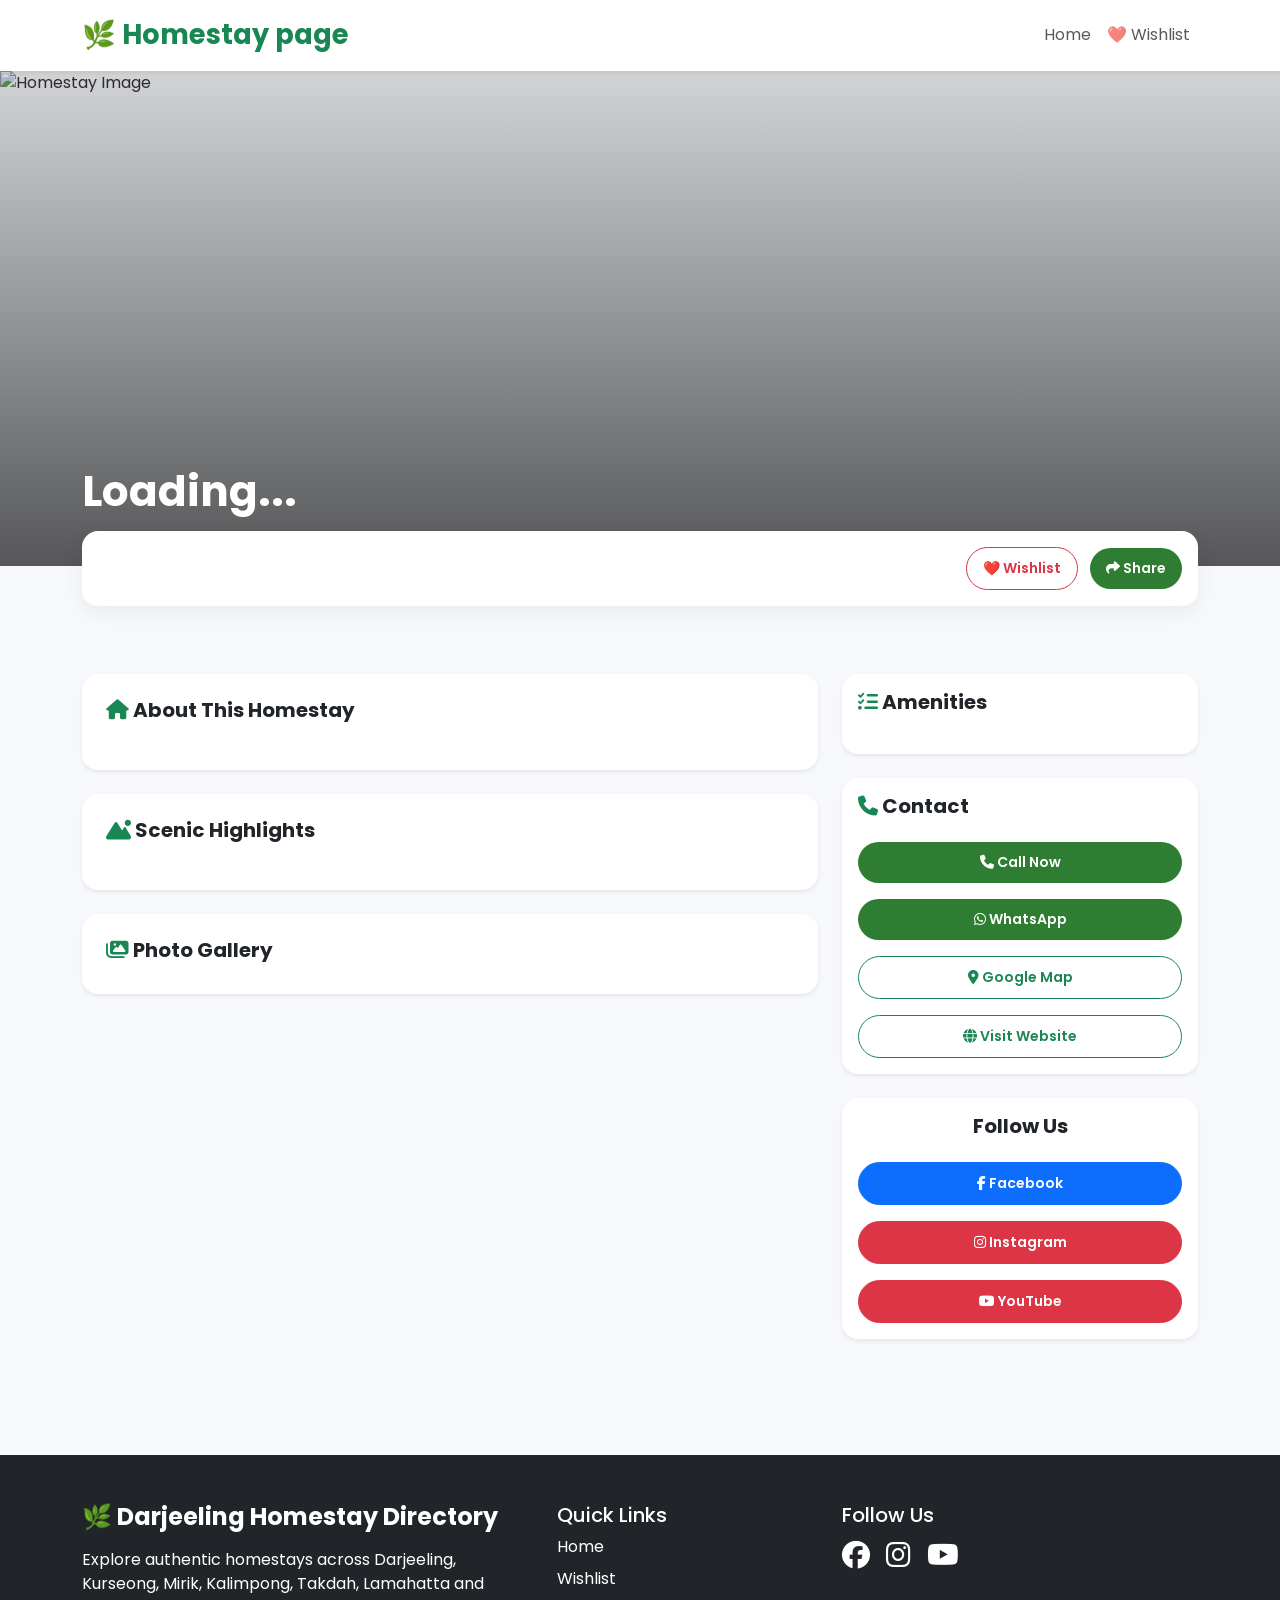
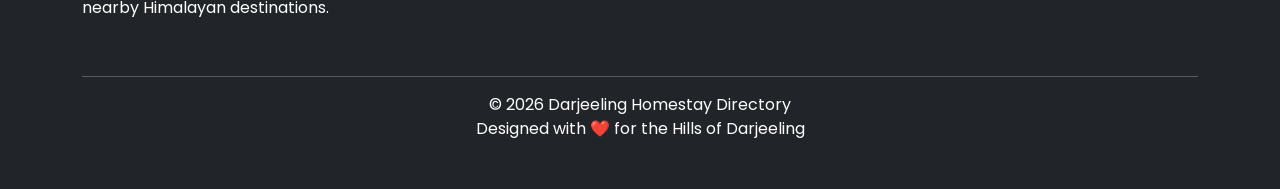
==== Bdetails.html @ bfe17b65 "Rename details.html to Bdetails.html" ====
<!DOCTYPE html>
<html lang="en">

<head>

    <meta charset="UTF-8">

    <meta name="viewport"
          content="width=device-width, initial-scale=1.0">

    <title>Homestay Details</title>

    <meta name="description"
          content="Darjeeling Homestay Directory">

    <!-- Bootstrap 5 -->

    <link href="https://cdn.jsdelivr.net/npm/bootstrap@5.3.7/dist/css/bootstrap.min.css"
          rel="stylesheet">

    <!-- Font Awesome -->

    <link href="https://cdnjs.cloudflare.com/ajax/libs/font-awesome/6.6.0/css/all.min.css"
          rel="stylesheet">

    <!-- Google Font -->

    <link href="https://fonts.googleapis.com/css2?family=Poppins:wght@300;400;500;600;700&display=swap"
          rel="stylesheet">

    <link rel="stylesheet" href="details.css">

</head>

<body>


<!-- ===========================
        NAVBAR
=========================== -->

<nav class="navbar navbar-expand-lg navbar-light bg-white shadow-sm sticky-top">

    <div class="container">

        <a class="navbar-brand fw-bold text-success"
           href="index.html">

            🌿 Homestay page

        </a>

        <button class="navbar-toggler"
                type="button"
                data-bs-toggle="collapse"
                data-bs-target="#navbarNav">

            <span class="navbar-toggler-icon"></span>

        </button>

        <div class="collapse navbar-collapse"
             id="navbarNav">

            <ul class="navbar-nav ms-auto">

                <li class="nav-item">

                    <a class="nav-link"
                       href="index.html">

                        Home

                    </a>

                </li>

                <li class="nav-item">

                    <a class="nav-link"
                       href="wishlist.html">

                        ❤️ Wishlist

                    </a>

                </li>

            </ul>

        </div>

    </div>

</nav>



<!-- ===========================
        HERO IMAGE
=========================== -->

<section class="hero-section">

    <img id="heroImage"
         class="hero-image"
         src=""
         alt="Homestay Image">

    <div class="hero-overlay">

        <div class="container">

         <!--   <a href="index.html"
               class="btn btn-light mb-4">

                <i class="fa-solid fa-arrow-left"></i>

                Back to Directory

            </a>-->

            <h1 id="homeName"
                class="display-4 fw-bold text-white">

                Loading...

            </h1>

            <p id="homeLocation"
               class="text-white fs-5 mb-0">

            </p>

        </div>

    </div>

</section>



<!-- ===========================
        SUMMARY CARD
=========================== -->

<section class="summary-section">

    <div class="container">

        <div class="card summary-card border-0">

            <div class="card-body">

                <div class="row align-items-center">

                    <div class="col-lg-8">

                        <h2 id="detailName"
                            class="fw-bold">

                        </h2>

                        <p id="detailLocation"
                           class="text-muted mb-2">

                        </p>

                        <h3 id="detailPrice"
                            class="text-success fw-bold">

                        </h3>

                    </div>

                    <div class="col-lg-4 text-lg-end mt-4 mt-lg-0">

                        <button id="wishlistBtn"
                                class="btn btn-outline-danger me-2">

                            ❤️ Wishlist

                        </button>

                        <button id="shareBtn"
                                class="btn btn-success">

                            <i class="fa-solid fa-share"></i>

                            Share

                        </button>

                    </div>

                </div>

            </div>

        </div>

    </div>

</section>


    <!-- ===========================
        DESCRIPTION & SIDEBAR
=========================== -->

<section class="py-5">

    <div class="container">

        <div class="row g-4">

            <!-- Left Side -->

            <div class="col-lg-8">

                <!-- About -->

                <div class="card shadow-sm border-0 rounded-4 mb-4">

                    <div class="card-body p-4">

                        <h3 class="fw-bold mb-4">

                            <i class="fa-solid fa-house text-success"></i>

                            About This Homestay

                        </h3>

                        <p id="detailDescription"
                           class="lead text-muted">

                        </p>

                    </div>

                </div>


                <!-- Scenic Highlights -->

                <div class="card shadow-sm border-0 rounded-4 mb-4">

                    <div class="card-body p-4">

                        <h3 class="fw-bold mb-4">

                            <i class="fa-solid fa-mountain-sun text-success"></i>

                            Scenic Highlights

                        </h3>

                        <p id="detailScenery"
                           class="lead text-muted">

                        </p>

                    </div>

                </div>


                <!-- Photo Gallery -->

                <div class="card shadow-sm border-0 rounded-4">

                    <div class="card-body p-4">

                        <h3 class="fw-bold mb-4">

                            <i class="fa-solid fa-images text-success"></i>

                            Photo Gallery

                        </h3>

                        <div id="galleryContainer"
                             class="row g-3">

                            <!-- Images loaded by JavaScript -->

                        </div>

                    </div>

                </div>

            </div>


            <!-- Right Side -->

            <div class="col-lg-4">

                <!-- Amenities -->

                <div class="card shadow-sm border-0 rounded-4 mb-4">

                    <div class="card-body">

                        <h4 class="fw-bold mb-4">

                            <i class="fa-solid fa-list-check text-success"></i>

                            Amenities

                        </h4>

                        <div id="detailAmenities"
                             class="amenities-list">

                        </div>

                    </div>

                </div>


                <!-- Contact -->

                <div class="card shadow-sm border-0 rounded-4 mb-4">

                    <div class="card-body">

                        <h4 class="fw-bold mb-4">

                            <i class="fa-solid fa-phone text-success"></i>

                            Contact

                        </h4>

                        <div class="d-grid gap-3">

                            <button id="callBtn"
                                    class="btn btn-success">

                                <i class="fa-solid fa-phone"></i>

                                Call Now

                            </button>

                            <button id="whatsappBtn"
                                    class="btn btn-success">

                                <i class="fa-brands fa-whatsapp"></i>

                                WhatsApp

                            </button>

                            <button id="mapBtn"
                                    class="btn btn-outline-success">

                                <i class="fa-solid fa-location-dot"></i>

                                Google Map

                            </button>

                            <button id="websiteBtn"
                                    class="btn btn-outline-success">

                                <i class="fa-solid fa-globe"></i>

                                Visit Website

                            </button>

                        </div>

                    </div>

                </div>


                <!-- Social Media -->

                <div class="card shadow-sm border-0 rounded-4">

                    <div class="card-body text-center">

                        <h4 class="fw-bold mb-4">

                            Follow Us

                        </h4>

                        <div class="d-grid gap-3">

                            <a id="facebookBtn"
                               href="#"
                               target="_blank"
                               class="btn btn-primary">

                                <i class="fab fa-facebook-f"></i>

                                Facebook

                            </a>

                            <a id="instagramBtn"
                               href="#"
                               target="_blank"
                               class="btn btn-danger">

                                <i class="fab fa-instagram"></i>

                                Instagram

                            </a>

                            <a id="youtubeBtn"
                               href="#"
                               target="_blank"
                               class="btn btn-danger">

                                <i class="fab fa-youtube"></i>

                                YouTube

                            </a>

                        </div>

                    </div>

                </div>

            </div>

        </div>

    </div>

</section>
<!-- ===========================
        IMAGE PREVIEW MODAL
=========================== -->

<div class="modal fade"
     id="imageModal"
     tabindex="-1"
     aria-hidden="true">

    <div class="modal-dialog modal-xl modal-dialog-centered">

        <div class="modal-content border-0">

            <div class="modal-header">

                <h5 class="modal-title">

                    Homestay Gallery

                </h5>

                <button
                    type="button"
                    class="btn-close"
                    data-bs-dismiss="modal">

                </button>

            </div>

            <div class="modal-body p-0">

                <img
                    id="previewImage"
                    src=""
                    class="img-fluid w-100"
                    alt="Homestay">

            </div>

        </div>

    </div>

</div>



<!-- ===========================
        TOAST NOTIFICATION
=========================== -->

<div class="toast-container position-fixed bottom-0 end-0 p-3">

    <div id="toastMessage"
         class="toast text-bg-success border-0"
         role="alert">

        <div class="d-flex">

            <div id="toastText"
                 class="toast-body">

                Success

            </div>

            <button
                type="button"
                class="btn-close btn-close-white me-2 m-auto"
                data-bs-dismiss="toast">

            </button>

        </div>

    </div>

</div>



<!-- ===========================
        FOOTER
=========================== -->

<footer class="bg-dark text-white py-5 mt-5">

    <div class="container">

        <div class="row">

            <div class="col-lg-5 mb-4">

                <h4 class="fw-bold">

                    🌿 Darjeeling Homestay Directory

                </h4>

                <p class="mt-3">

                    Explore authentic homestays across
                    Darjeeling, Kurseong, Mirik, Kalimpong,
                    Takdah, Lamahatta and nearby Himalayan
                    destinations.

                </p>

            </div>

            <div class="col-lg-3 mb-4">

                <h5>

                    Quick Links

                </h5>

                <ul class="list-unstyled">

                    <li class="mb-2">

                        <a href="index.html"
                           class="text-white text-decoration-none">

                            Home

                        </a>

                    </li>

                    <li class="mb-2">

                        <a href="wishlist.html"
                           class="text-white text-decoration-none">

                            Wishlist

                        </a>

                    </li>

                </ul>

            </div>

            <div class="col-lg-4 mb-4">

                <h5>

                    Follow Us

                </h5>

                <div class="d-flex gap-3 fs-3">

                    <a href="#"
                       class="text-white">

                        <i class="fab fa-facebook"></i>

                    </a>

                    <a href="#"
                       class="text-white">

                        <i class="fab fa-instagram"></i>

                    </a>

                    <a href="#"
                       class="text-white">

                        <i class="fab fa-youtube"></i>

                    </a>

                </div>

            </div>

        </div>

        <hr>

        <div class="text-center">

            © 2026 Darjeeling Homestay Directory

            <br>

            Designed with ❤️ for the Hills of Darjeeling

        </div>

    </div>

</footer>



<!-- ===========================
        JAVASCRIPT
=========================== -->

<script src="https://cdn.jsdelivr.net/npm/bootstrap@5.3.7/dist/js/bootstrap.bundle.min.js"></script>

<script src="details.js"></script>

</body>

</html>
---- details.css ----
/* ===================================================
   DETAILS PAGE - FULLY RESPONSIVE FIX
=================================================== */

@import url('https://fonts.googleapis.com/css2?family=Poppins:wght@300;400;500;600;700;800&display=swap');

*, *::before, *::after {
    margin: 0;
    padding: 0;
    box-sizing: border-box;
}

body {
    font-family: 'Poppins', sans-serif;
    background: #f6f8fb;
    color: #333;
    overflow-x: hidden;
}

img {
    max-width: 100%;
    height: auto;
    display: block;
}

/* ================= NAVBAR ================= */
.navbar{
    min-height: 70px;
    padding: 10px 0;
    background: #fff;
    z-index: 1050;
}

.navbar-brand{
    font-size: 1.7rem;
    font-weight: 700;
}

/* ================= HERO SECTION ================= */
.hero-section{
    position: relative;
    width: 100%;
    height: 50vh;
    min-height: 280px;
    overflow: hidden;
    margin: 0;
    padding: 0;
}

.hero-image{
    width:100%;
    height:100%;
    object-fit:cover;
    object-position:center center;
    display:block;
}

.hero-overlay{
    position:absolute;
    inset:0;
    display:flex;
    align-items:flex-end;
    padding:25px;
    background:linear-gradient(
        rgba(0,0,0,.15),
        rgba(0,0,0,.65)
    );
}

/* ================= SUMMARY SECTION ================= */
.summary-section {
    margin-top: 15px;
    position: relative;
    z-index: 10;
    padding: 0 10px;
}

.summary-card {
    border: none;
    border-radius: 16px;
    box-shadow: 0 8px 24px rgba(0,0,0,0.08);
    background: #fff;
}

/* ================= CARDS & CONTENT ================= */
.card {
    border: none;
    border-radius: 16px;
    box-shadow: 0 6px 20px rgba(0,0,0,0.06);
    margin-bottom: 20px;
}

.card h3, .card h4 {
    font-size: 1.25rem;
    font-weight: 700;
}

.card p {
    line-height: 1.6;
    font-size: 14px;
}

/* ================= AMENITIES ================= */
#detailAmenities, .amenities-list {
    display: flex;
    flex-wrap: wrap;
    gap: 8px;
}

#detailAmenities span, .amenities-list span {
    background: #e8f5e9;
    color: #2e7d32;
    padding: 8px 14px;
    border-radius: 30px;
    font-size: 13px;
    font-weight: 500;
}

/* ================= BUTTONS ================= */
.btn {
    border-radius: 30px;
    padding: 10px 16px;
    font-weight: 600;
    font-size: 14px;
}

.btn-success {
    background: #2e7d32;
    border: none;
}

.btn-success:hover {
    background: #256728;
}

/* Stack buttons cleanly inside contact/sidebar on mobile */
.d-grid.gap-3 .btn {
    width: 100%;
}

/* ================= GALLERY ================= */
#galleryContainer img {
    width: 100%;
    height: 180px;
    object-fit: cover;
    border-radius: 12px;
    box-shadow: 0 4px 12px rgba(0,0,0,0.08);
}

.gallery-image{

aspect-ratio:4/3;
object-fit:cover;
border-radius:15px;
transition:.3s;

}

.gallery-image:hover{

transform:scale(1.05);

}

/* ================= DESKTOP BREAKPOINTS ================= */
@media (min-width: 992px) {
    .hero, .hero-section {
        height: 55vh;
    }

    .overlay, .hero-overlay {
        padding: 40px;
    }

    .overlay h1, .hero-overlay h1 {
        font-size: 42px;
    }

    .overlay p, .hero-overlay p {
        font-size: 16px;
    }

    .summary-section {
        margin-top: -35px;
        padding: 0;
    }

    .card p {
        font-size: 16px;
    }

    #galleryContainer img {
        height: 220px;
    }
}

/*MOBILE*/

@media(max-width:768px){

.hero-section{

height:40vh;
min-height:260px;

}

}

@media (max-width:768px){

    .navbar{
        min-height: 60px;
        padding: 8px 0;
    }

    .navbar-brand{
        font-size: 1.2rem;
    }

   }
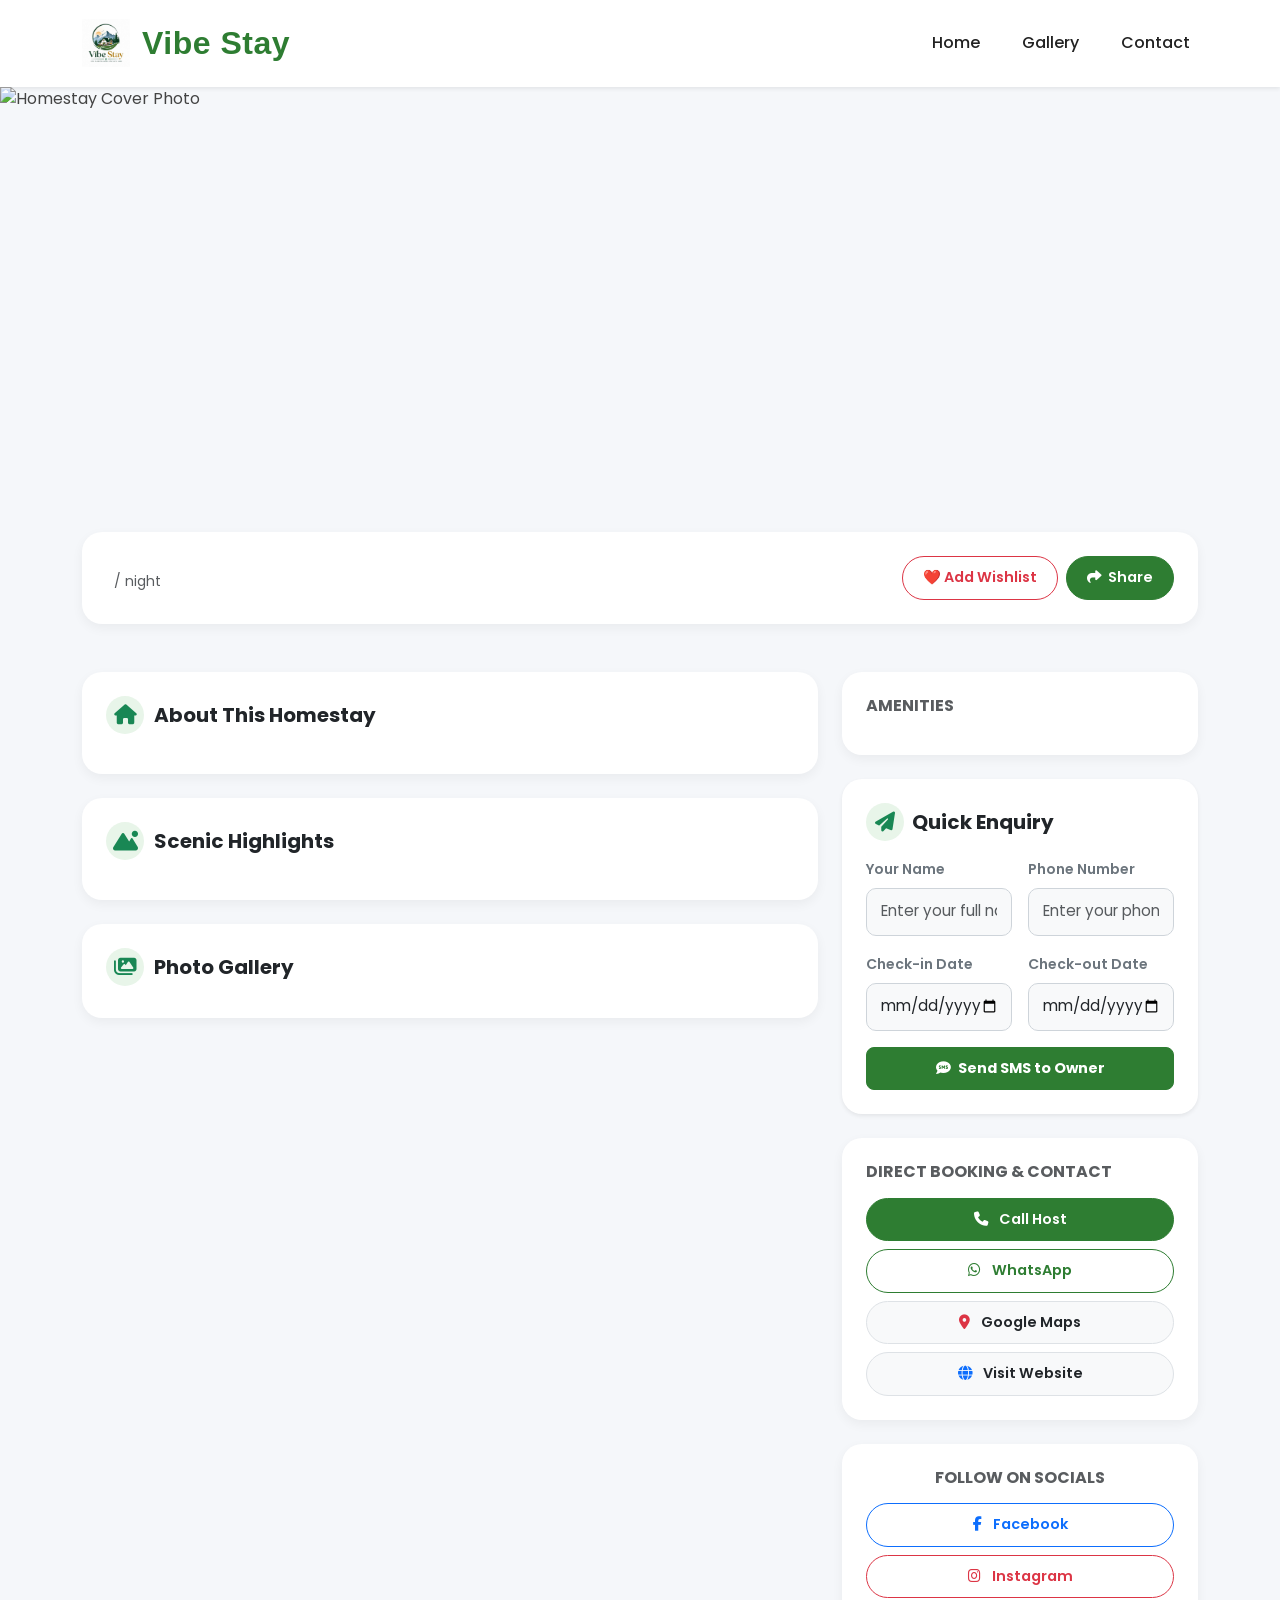
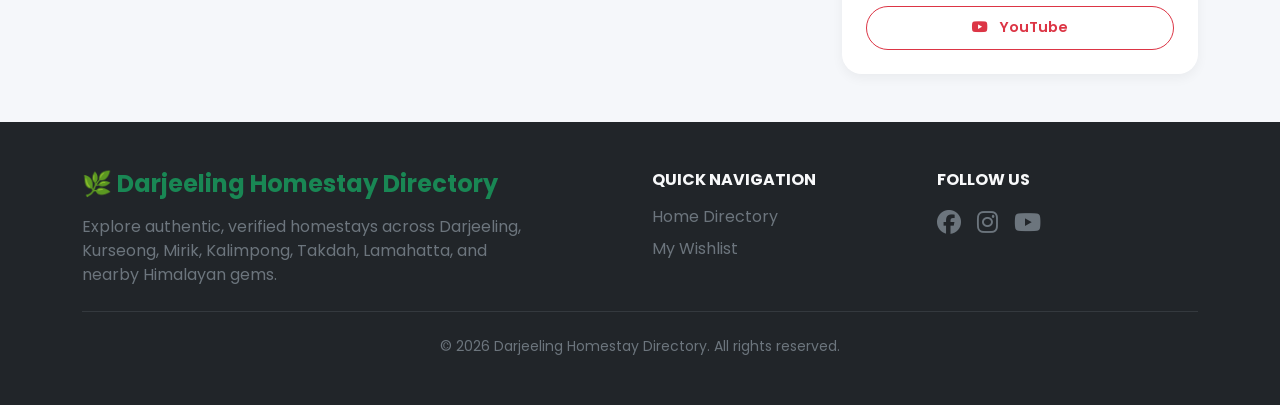
==== commit fbc2f572: "Rename details.html to Bdetails.html" ====
--- a/Bdetails.html
+++ b/Bdetails.html
@@ -1,657 +1,382 @@
 <!DOCTYPE html>
 <html lang="en">
-
 <head>
-
     <meta charset="UTF-8">
-
-    <meta name="viewport"
-          content="width=device-width, initial-scale=1.0">
-
-    <title>Homestay Details</title>
-
-    <meta name="description"
-          content="Darjeeling Homestay Directory">
-
-    <!-- Bootstrap 5 -->
-
-    <link href="https://cdn.jsdelivr.net/npm/bootstrap@5.3.7/dist/css/bootstrap.min.css"
-          rel="stylesheet">
-
-    <!-- Font Awesome -->
-
-    <link href="https://cdnjs.cloudflare.com/ajax/libs/font-awesome/6.6.0/css/all.min.css"
-          rel="stylesheet">
-
-    <!-- Google Font -->
-
-    <link href="https://fonts.googleapis.com/css2?family=Poppins:wght@300;400;500;600;700&display=swap"
-          rel="stylesheet">
-
-    <link rel="stylesheet" href="details.css">
-
+    <meta name="viewport" content="width=device-width, initial-scale=1.0">
+    <title>Vibe Stay | Darjeeling Homestay</title>
+    <meta name="description" content="Explore beautiful homestays across Darjeeling and Himalayan destinations.">
+
+    <!-- Bootstrap 5 CSS -->
+    <link href="https://cdn.jsdelivr.net/npm/bootstrap@5.3.3/dist/css/bootstrap.min.css" rel="stylesheet" rel="preload">
+    <!-- Font Awesome Icons -->
+    <link href="https://cdnjs.cloudflare.com/ajax/libs/font-awesome/6.6.0/css/all.min.css" rel="stylesheet" rel="preload">
+    <!-- Google Fonts -->
+    <link href="https://fonts.googleapis.com/css2?family=Poppins:wght@300;400;500;600;700;800&display=swap" rel="stylesheet" rel="preload">
+    <!-- Custom CSS -->
+    <link rel="stylesheet" href="details.css" rel="preload">
+    <link rel="stylesheet" href="style.css" rel="preload">
 </head>
-
 <body>
 
-
-<!-- ===========================
-        NAVBAR
-=========================== -->
-
+<!-- ================= NAVBAR ================= -->
 <nav class="navbar navbar-expand-lg navbar-light bg-white shadow-sm sticky-top">
-
-    <div class="container">
-
-        <a class="navbar-brand fw-bold text-success"
-           href="index.html">
-
-            🌿 Homestay page
+    <div class="container">
+        <a class="navbar-brand d-flex align-items-center" href="index.html">
+
+            <img src="logo.jpeg"
+               alt="Vibe Stay Logo"
+             class="brand-logo">
+
+            <span class="brand-name">
+                 Vibe Stay
+            </span>
 
         </a>
-
-        <button class="navbar-toggler"
-                type="button"
-                data-bs-toggle="collapse"
-                data-bs-target="#navbarNav">
-
+        <button class="navbar-toggler border-0" type="button" data-bs-toggle="collapse" data-bs-target="#navbarNav" aria-controls="navbarNav" aria-expanded="false" aria-label="Toggle navigation">
             <span class="navbar-toggler-icon"></span>
-
-        </button>
-
-        <div class="collapse navbar-collapse"
-             id="navbarNav">
-
-            <ul class="navbar-nav ms-auto">
-
+        </button>
+        <div class="collapse navbar-collapse" id="navbarNav">
+            <ul class="navbar-nav ms-auto align-items-lg-center gap-2 mt-3 mt-lg-0">
                 <li class="nav-item">
-
-                    <a class="nav-link"
-                       href="index.html">
-
-                        Home
-
+                    <a class="nav-link fw-medium" href="#heroImage">Home</a>
+                </li>
+                <li class="nav-item">
+                    <a class="nav-link fw-medium" href="#galleryContainer">
+                        Gallery
                     </a>
-
                 </li>
-
                 <li class="nav-item">
-
-                    <a class="nav-link"
-                       href="wishlist.html">
-
-                        ❤️ Wishlist
-
+                    <a class="nav-link fw-medium" href="#contact">
+                        Contact
                     </a>
-
                 </li>
-
             </ul>
-
-        </div>
-
-    </div>
-
+        </div>
+    </div>
 </nav>
 
-
-
-<!-- ===========================
-        HERO IMAGE
-=========================== -->
-
+<!-- ================= HERO SECTION ================= -->
 <section class="hero-section">
-
-    <img id="heroImage"
-         class="hero-image"
-         src=""
-         alt="Homestay Image">
-
-    <div class="hero-overlay">
-
+    <img id="heroImage" class="hero-image" src="https://placehold.co/1200x700?text=Loading+Homestay..." alt="Homestay Cover Photo">
+    <div class="hero-overlay d-none">
         <div class="container">
-
-         <!--   <a href="index.html"
-               class="btn btn-light mb-4">
-
-                <i class="fa-solid fa-arrow-left"></i>
-
-                Back to Directory
-
-            </a>-->
-
-            <h1 id="homeName"
-                class="display-4 fw-bold text-white">
-
-                Loading...
-
-            </h1>
-
-            <p id="homeLocation"
-               class="text-white fs-5 mb-0">
-
+            <h1 id="homeName" class="fw-bold text-white mb-1">Loading Homestay...</h1>
+            <p id="homeLocation" class="text-white-50 fs-5 mb-0">
+                <i class="fa-solid fa-location-dot me-1"></i> Loading details...
             </p>
-
-        </div>
-
-    </div>
-
+        </div>
+    </div>
 </section>
 
-
-
-<!-- ===========================
-        SUMMARY CARD
-=========================== -->
-
+<!-- ================= SUMMARY CARD ================= -->
 <section class="summary-section">
-
-    <div class="container">
-
-        <div class="card summary-card border-0">
-
-            <div class="card-body">
-
-                <div class="row align-items-center">
-
-                    <div class="col-lg-8">
-
-                        <h2 id="detailName"
-                            class="fw-bold">
-
-                        </h2>
-
-                        <p id="detailLocation"
-                           class="text-muted mb-2">
-
-                        </p>
-
-                        <h3 id="detailPrice"
-                            class="text-success fw-bold">
-
-                        </h3>
-
-                    </div>
-
-                    <div class="col-lg-4 text-lg-end mt-4 mt-lg-0">
-
-                        <button id="wishlistBtn"
-                                class="btn btn-outline-danger me-2">
-
-                            ❤️ Wishlist
-
+    <div class="container">
+        <div class="card summary-card p-3 p-md-4">
+            <div class="row align-items-center gy-3">
+                <div class="col-lg-8">
+                    <h2 id="detailName" class="fw-bold h3 mb-2"></h2>
+                    <p id="detailLocation" class="text-muted mb-2 small fs-6"></p>
+                    <div class="d-flex align-items-baseline gap-2">
+                        <span id="detailPrice" class="h3 fw-bold text-success mb-0"></span>
+                        <span class="text-muted small">/ night</span>
+                    </div>
+                </div>
+                <div class="col-lg-4 text-lg-end d-none d-lg-block">
+                    <div class="d-flex justify-content-lg-end gap-2">
+                        <button id="wishlistBtn" class="btn btn-outline-danger">
+                            ❤️ Add Wishlist
                         </button>
-
-                        <button id="shareBtn"
-                                class="btn btn-success">
-
-                            <i class="fa-solid fa-share"></i>
-
-                            Share
-
+                        <button id="shareBtn" class="btn btn-success">
+                            <i class="fa-solid fa-share me-1"></i> Share
                         </button>
-
-                    </div>
-
-                </div>
-
-            </div>
-
-        </div>
-
-    </div>
-
+                    </div>
+                </div>
+            </div>
+        </div>
+    </div>
 </section>
 
-
-    <!-- ===========================
-        DESCRIPTION & SIDEBAR
-=========================== -->
-
-<section class="py-5">
-
-    <div class="container">
-
+<!-- ================= MAIN CONTENT & SIDEBAR ================= -->
+<section class="py-4 py-md-5">
+    <div class="container">
         <div class="row g-4">
-
-            <!-- Left Side -->
-
+            
+            <!-- Main Content Area -->
             <div class="col-lg-8">
-
-                <!-- About -->
-
-                <div class="card shadow-sm border-0 rounded-4 mb-4">
-
-                    <div class="card-body p-4">
-
-                        <h3 class="fw-bold mb-4">
-
-                            <i class="fa-solid fa-house text-success"></i>
-
-                            About This Homestay
-
-                        </h3>
-
-                        <p id="detailDescription"
-                           class="lead text-muted">
-
-                        </p>
-
-                    </div>
-
-                </div>
-
-
-                <!-- Scenic Highlights -->
-
-                <div class="card shadow-sm border-0 rounded-4 mb-4">
-
-                    <div class="card-body p-4">
-
-                        <h3 class="fw-bold mb-4">
-
-                            <i class="fa-solid fa-mountain-sun text-success"></i>
-
-                            Scenic Highlights
-
-                        </h3>
-
-                        <p id="detailScenery"
-                           class="lead text-muted">
-
-                        </p>
-
-                    </div>
-
-                </div>
-
-
-                <!-- Photo Gallery -->
-
-                <div class="card shadow-sm border-0 rounded-4">
-
-                    <div class="card-body p-4">
-
-                        <h3 class="fw-bold mb-4">
-
-                            <i class="fa-solid fa-images text-success"></i>
-
-                            Photo Gallery
-
-                        </h3>
-
-                        <div id="galleryContainer"
-                             class="row g-3">
-
-                            <!-- Images loaded by JavaScript -->
-
+                <!-- About Card -->
+                <div class="card p-4 mb-4">
+                    <h3 class="h5 fw-bold mb-3 d-flex align-items-center">
+                        <span class="card-title-icon"><i class="fa-solid fa-house text-success"></i></span>
+                        About This Homestay
+                    </h3>
+                    <p id="detailDescription" class="text-secondary lh-lg mb-0"></p>
+                </div>
+
+                <!-- Scenic Highlights Card -->
+                <div class="card p-4 mb-4">
+                    <h3 class="h5 fw-bold mb-3 d-flex align-items-center">
+                        <span class="card-title-icon"><i class="fa-solid fa-mountain-sun text-success"></i></span>
+                        Scenic Highlights
+                    </h3>
+                    <p id="detailScenery" class="text-secondary lh-lg mb-0"></p>
+                </div>
+
+                <!-- Photo Gallery Card -->
+                <div class="card p-4">
+                    <h3 class="h5 fw-bold mb-4 d-flex align-items-center">
+                        <span class="card-title-icon"><i class="fa-solid fa-images text-success"></i></span>
+                        Photo Gallery
+                    </h3>
+                    <div id="galleryContainer" class="row g-3">
+                        <!-- Images render dynamically via JavaScript -->
+                    </div>
+                </div>
+            </div>
+
+            <!-- Sidebar -->
+            <div class="col-lg-4">
+                <div class="sticky-top" style="top: 90px;">
+                    <!-- Amenities -->
+                    <div class="card p-4 mb-4">
+                        <h4 class="h6 fw-bold mb-3 text-uppercase text-muted">Amenities</h4>
+                        <div id="detailAmenities" class="amenities-list"></div>
+                    </div>
+
+            <!-- ================= QUICK ENQUIRY SECTION ================= -->
+<div class="card p-4 mb-4 shadow-sm rounded-4">
+    <h3 class="h5 fw-bold mb-3 d-flex align-items-center">
+        <span class="card-title-icon me-2"><i class="fa-solid fa-paper-plane text-success"></i></span>
+        Quick Enquiry
+    </h3>
+    
+    <form id="enquiryForm">
+        <div class="row g-3">
+            <div class="col-12 col-md-6">
+                <label for="enquiryName" class="form-label small fw-semibold text-secondary">Your Name</label>
+                <input type="text" id="enquiryName" class="form-control" placeholder="Enter your full name" required>
+            </div>
+            
+            <div class="col-12 col-md-6">
+                <label for="enquiryPhone" class="form-label small fw-semibold text-secondary">Phone Number</label>
+                <input type="tel" id="enquiryPhone" class="form-control" placeholder="Enter your phone number" required>
+            </div>
+            
+            <div class="col-12 col-md-6">
+                <label for="enquiryCheckIn" class="form-label small fw-semibold text-secondary">Check-in Date</label>
+                <input type="date" id="enquiryCheckIn" class="form-control" required>
+            </div>
+            
+            <div class="col-12 col-md-6">
+                <label for="enquiryCheckOut" class="form-label small fw-semibold text-secondary">Check-out Date</label>
+                <input type="date" id="enquiryCheckOut" class="form-control" required>
+            </div>
+            
+            <div class="col-12 mt-3">
+                <button type="submit" class="btn btn-success w-100 fw-bold py-2.5 rounded-3">
+                    <i class="fa-solid fa-comment-sms me-2"></i>Send SMS to Owner
+                </button>
+            </div>
+        </div>
+    </form>
+</div>
+
+                    <!-- Direct Contact & Action -->
+                    <div class="card p-4 mb-4" id="contact">
+                        <h4 class="h6 fw-bold mb-3 text-uppercase text-muted">Direct Booking & Contact</h4>
+                        <div class="d-grid gap-2">
+                            <button id="callBtn" class="btn btn-success">
+                                <i class="fa-solid fa-phone me-2"></i> Call Host
+                            </button>
+                            <button id="whatsappBtn" class="btn btn-outline-success">
+                                <i class="fa-brands fa-whatsapp me-2"></i> WhatsApp
+                            </button>
+                            <button id="mapBtn" class="btn btn-light text-dark border">
+                                <i class="fa-solid fa-location-dot me-2 text-danger"></i> Google Maps
+                            </button>
+                            <button id="websiteBtn" class="btn btn-light text-dark border">
+                                <i class="fa-solid fa-globe me-2 text-primary"></i> Visit Website
+                            </button>
                         </div>
-
-                    </div>
-
-                </div>
-
-            </div>
-
-
-            <!-- Right Side -->
-
-            <div class="col-lg-4">
-
-                <!-- Amenities -->
-
-                <div class="card shadow-sm border-0 rounded-4 mb-4">
-
-                    <div class="card-body">
-
-                        <h4 class="fw-bold mb-4">
-
-                            <i class="fa-solid fa-list-check text-success"></i>
-
-                            Amenities
-
-                        </h4>
-
-                        <div id="detailAmenities"
-                             class="amenities-list">
-
+                    </div>
+
+                    <!-- Social Media Links -->
+                    <div id="socialCard" class="card p-4">
+                        <h4 class="h6 fw-bold mb-3 text-uppercase text-muted text-center">Follow on Socials</h4>
+                        <div class="d-grid gap-2">
+                            <a id="facebookBtn" href="#" class="btn btn-outline-primary btn-sm">
+                                <i class="fab fa-facebook-f me-2"></i> Facebook
+                            </a>
+                            <a id="instagramBtn" href="#" class="btn btn-outline-danger btn-sm">
+                                <i class="fab fa-instagram me-2"></i> Instagram
+                            </a>
+                            <a id="youtubeBtn" href="#" class="btn btn-outline-danger btn-sm">
+                                <i class="fab fa-youtube me-2"></i> YouTube
+                            </a>
                         </div>
-
-                    </div>
-
-                </div>
-
-
-                <!-- Contact -->
-
-                <div class="card shadow-sm border-0 rounded-4 mb-4">
-
-                    <div class="card-body">
-
-                        <h4 class="fw-bold mb-4">
-
-                            <i class="fa-solid fa-phone text-success"></i>
-
-                            Contact
-
-                        </h4>
-
-                        <div class="d-grid gap-3">
-
-                            <button id="callBtn"
-                                    class="btn btn-success">
-
-                                <i class="fa-solid fa-phone"></i>
-
-                                Call Now
-
-                            </button>
-
-                            <button id="whatsappBtn"
-                                    class="btn btn-success">
-
-                                <i class="fa-brands fa-whatsapp"></i>
-
-                                WhatsApp
-
-                            </button>
-
-                            <button id="mapBtn"
-                                    class="btn btn-outline-success">
-
-                                <i class="fa-solid fa-location-dot"></i>
-
-                                Google Map
-
-                            </button>
-
-                            <button id="websiteBtn"
-                                    class="btn btn-outline-success">
-
-                                <i class="fa-solid fa-globe"></i>
-
-                                Visit Website
-
-                            </button>
-
-                        </div>
-
-                    </div>
-
-                </div>
-
-
-                <!-- Social Media -->
-
-                <div class="card shadow-sm border-0 rounded-4">
-
-                    <div class="card-body text-center">
-
-                        <h4 class="fw-bold mb-4">
-
-                            Follow Us
-
-                        </h4>
-
-                        <div class="d-grid gap-3">
-
-                            <a id="facebookBtn"
-                               href="#"
-                               target="_blank"
-                               class="btn btn-primary">
-
-                                <i class="fab fa-facebook-f"></i>
-
-                                Facebook
-
-                            </a>
-
-                            <a id="instagramBtn"
-                               href="#"
-                               target="_blank"
-                               class="btn btn-danger">
-
-                                <i class="fab fa-instagram"></i>
-
-                                Instagram
-
-                            </a>
-
-                            <a id="youtubeBtn"
-                               href="#"
-                               target="_blank"
-                               class="btn btn-danger">
-
-                                <i class="fab fa-youtube"></i>
-
-                                YouTube
-
-                            </a>
-
-                        </div>
-
-                    </div>
-
-                </div>
-
-            </div>
-
-        </div>
-
-    </div>
-
+                    </div>
+                </div>
+            </div>
+
+        </div>
+    </div>
 </section>
-<!-- ===========================
-        IMAGE PREVIEW MODAL
-=========================== -->
-
-<div class="modal fade"
-     id="imageModal"
-     tabindex="-1"
-     aria-hidden="true">
-
+
+    <!-- ================= MOBILE FIXED BOTTOM ACTION BAR ================= -->
+<div class="mobile-action-bar d-flex align-items-center justify-content-between d-lg-none">
+    <div>
+        <span class="small text-muted d-block" style="font-size: 11px;">Price</span>
+        <div id="mobilePrice" class="fw-bold text-success fs-6 lh-1">--</div>
+    </div>
+    <div class="d-flex gap-2 align-items-center">
+        <!-- Wishlist Button -->
+        <button id="mobileWishlistBtn" class="btn btn-outline-danger btn-sm rounded-circle px-2 py-1" type="button">
+            ❤️
+        </button>
+        <!-- Call Button -->
+        <button id="mobileCallBtn" class="btn btn-success btn-sm px-3" type="button">
+            <i class="fa-solid fa-phone me-1"></i> Call
+        </button>
+        <!-- Share Button (Placed right beside Call) -->
+        <button id="shareBtn" class="btn btn-outline-secondary btn-sm px-3" type="button">
+            <i class="fa-solid fa-share-nodes me-1"></i> Share
+        </button>
+    </div>
+</div>
+
+<!-- ================= IMAGE PREVIEW MODAL ================= -->
+<div class="modal fade" id="imageModal" tabindex="-1" aria-hidden="true">
     <div class="modal-dialog modal-xl modal-dialog-centered">
-
-        <div class="modal-content border-0">
-
-            <div class="modal-header">
-
-                <h5 class="modal-title">
-
-                    Homestay Gallery
-
-                </h5>
-
-                <button
-                    type="button"
-                    class="btn-close"
-                    data-bs-dismiss="modal">
-
-                </button>
-
-            </div>
-
-            <div class="modal-body p-0">
-
-                <img
-                    id="previewImage"
-                    src=""
-                    class="img-fluid w-100"
-                    alt="Homestay">
-
-            </div>
-
-        </div>
-
-    </div>
-
-</div>
-
-
-
-<!-- ===========================
-        TOAST NOTIFICATION
-=========================== -->
-
-<div class="toast-container position-fixed bottom-0 end-0 p-3">
-
-    <div id="toastMessage"
-         class="toast text-bg-success border-0"
-         role="alert">
-
+        <div class="modal-content bg-transparent border-0">
+            <div class="modal-header border-0 pb-0">
+                <button type="button" class="btn-close btn-close-white ms-auto" data-bs-dismiss="modal" aria-label="Close"></button>
+            </div>
+            <div class="modal-body text-center p-2">
+                <img id="previewImage" src="" class="img-fluid rounded shadow-lg" alt="Full Preview View" style="max-height: 85vh; object-fit: contain;">
+            </div>
+        </div>
+    </div>
+</div>
+
+<!-- ================= TOAST NOTIFICATION ================= -->
+<div class="toast-container position-fixed bottom-0 end-0 p-3" style="z-index: 1090;">
+    <div id="toastMessage" class="toast align-items-center text-bg-dark border-0 rounded-3 shadow" role="alert" aria-live="assertive" aria-atomic="true">
         <div class="d-flex">
-
-            <div id="toastText"
-                 class="toast-body">
-
-                Success
-
-            </div>
-
-            <button
-                type="button"
-                class="btn-close btn-close-white me-2 m-auto"
-                data-bs-dismiss="toast">
-
-            </button>
-
-        </div>
-
-    </div>
-
-</div>
-
-
-
-<!-- ===========================
-        FOOTER
-=========================== -->
-
-<footer class="bg-dark text-white py-5 mt-5">
-
-    <div class="container">
-
-        <div class="row">
-
-            <div class="col-lg-5 mb-4">
-
-                <h4 class="fw-bold">
-
-                    🌿 Darjeeling Homestay Directory
-
-                </h4>
-
-                <p class="mt-3">
-
-                    Explore authentic homestays across
-                    Darjeeling, Kurseong, Mirik, Kalimpong,
-                    Takdah, Lamahatta and nearby Himalayan
-                    destinations.
-
-                </p>
-
-            </div>
-
-            <div class="col-lg-3 mb-4">
-
-                <h5>
-
-                    Quick Links
-
-                </h5>
-
-                <ul class="list-unstyled">
-
-                    <li class="mb-2">
-
-                        <a href="index.html"
-                           class="text-white text-decoration-none">
-
-                            Home
-
-                        </a>
-
-                    </li>
-
-                    <li class="mb-2">
-
-                        <a href="wishlist.html"
-                           class="text-white text-decoration-none">
-
-                            Wishlist
-
-                        </a>
-
-                    </li>
-
+            <div id="toastText" class="toast-body fs-6">
+                Action Completed
+            </div>
+            <button type="button" class="btn-close btn-close-white me-2 m-auto" data-bs-dismiss="toast" aria-label="Close"></button>
+        </div>
+    </div>
+</div>
+
+<!-- ================= FOOTER ================= -->
+<footer class="bg-dark text-white py-5">
+    <div class="container">
+        <div class="row gy-4">
+            <div class="col-lg-5">
+                <h4 class="fw-bold text-success mb-3">🌿 Darjeeling Homestay Directory</h4>
+                <p class="text-secondary mb-0">Explore authentic, verified homestays across Darjeeling, Kurseong, Mirik, Kalimpong, Takdah, Lamahatta, and nearby Himalayan gems.</p>
+            </div>
+            <div class="col-lg-3 offset-lg-1">
+                <h5 class="h6 text-uppercase fw-bold text-light mb-3">Quick Navigation</h5>
+                <ul class="list-unstyled mb-0">
+                    <li class="mb-2"><a href="index.html" class="text-secondary text-decoration-none">Home Directory</a></li>
+                    <li class="mb-2"><a href="wishlist.html" class="text-secondary text-decoration-none">My Wishlist</a></li>
                 </ul>
-
-            </div>
-
-            <div class="col-lg-4 mb-4">
-
-                <h5>
-
-                    Follow Us
-
-                </h5>
-
-                <div class="d-flex gap-3 fs-3">
-
-                    <a href="#"
-                       class="text-white">
-
-                        <i class="fab fa-facebook"></i>
-
-                    </a>
-
-                    <a href="#"
-                       class="text-white">
-
-                        <i class="fab fa-instagram"></i>
-
-                    </a>
-
-                    <a href="#"
-                       class="text-white">
-
-                        <i class="fab fa-youtube"></i>
-
-                    </a>
-
-                </div>
-
-            </div>
-
-        </div>
-
-        <hr>
-
-        <div class="text-center">
-
-            © 2026 Darjeeling Homestay Directory
-
-            <br>
-
-            Designed with ❤️ for the Hills of Darjeeling
-
-        </div>
-
-    </div>
-
+            </div>
+            <div class="col-lg-3">
+                <h5 class="h6 text-uppercase fw-bold text-light mb-3">Follow Us</h5>
+                <div class="d-flex gap-3 fs-4">
+                    <a href="#" class="text-secondary"><i class="fab fa-facebook"></i></a>
+                    <a href="#" class="text-secondary"><i class="fab fa-instagram"></i></a>
+                    <a href="#" class="text-secondary"><i class="fab fa-youtube"></i></a>
+                </div>
+            </div>
+        </div>
+        <hr class="my-4 border-secondary">
+        <div class="text-center text-secondary small">
+            © 2026 Darjeeling Homestay Directory. All rights reserved.
+        </div>
+    </div>
 </footer>
-
-
-
-<!-- ===========================
-        JAVASCRIPT
-=========================== -->
-
-<script src="https://cdn.jsdelivr.net/npm/bootstrap@5.3.7/dist/js/bootstrap.bundle.min.js"></script>
-
+    
+
+<!-- ================= MOBILE FIXED BOTTOM ACTION BAR ================= 
+<div class="mobile-action-bar d-flex align-items-center justify-content-between d-lg-none">
+    <div>
+        <span class="small text-muted">Price:</span>
+        <div id="mobilePrice" class="fw-bold text-success fs-6">--</div>
+    </div>
+    <div class="d-flex gap-2">
+        <button id="mobileWishlistBtn" class="btn btn-outline-danger btn-sm rounded-circle px-3 py-2">
+            ❤️
+        </button>
+        <button id="mobileCallBtn" class="btn btn-success btn-sm px-3">
+            <i class="fa-solid fa-phone me-1"></i> Call
+        </button>
+    </div>
+</div> 
+
+<!-- ================= IMAGE PREVIEW MODAL ================= 
+<div class="modal fade" id="imageModal" tabindex="-1" aria-hidden="true">
+    <div class="modal-dialog modal-xl modal-dialog-centered">
+        <div class="modal-content bg-transparent border-0">
+            <div class="modal-header border-0 pb-0">
+                <button type="button" class="btn-close btn-close-white ms-auto" data-bs-dismiss="modal" aria-label="Close"></button>
+            </div>
+            <div class="modal-body text-center p-2">
+                <img id="previewImage" src="" class="img-fluid rounded shadow-lg" alt="Full Preview View" style="max-height: 85vh; object-fit: contain;">
+            </div>
+        </div>
+    </div>
+</div>
+
+<!-- ================= TOAST NOTIFICATION ================= 
+<div class="toast-container position-fixed bottom-0 end-0 p-3" style="z-index: 1090;">
+    <div id="toastMessage" class="toast align-items-center text-bg-dark border-0 rounded-3 shadow" role="alert" aria-live="assertive" aria-atomic="true">
+        <div class="d-flex">
+            <div id="toastText" class="toast-body fs-6">
+                Action Completed
+            </div>
+            <button type="button" class="btn-close btn-close-white me-2 m-auto" data-bs-dismiss="toast" aria-label="Close"></button>
+        </div>
+    </div>
+</div>
+
+<!-- ================= FOOTER ================= 
+<footer class="bg-dark text-white py-5">
+    <div class="container">
+        <div class="row gy-4">
+            <div class="col-lg-5">
+                <h4 class="fw-bold text-success mb-3">🌿 Darjeeling Homestay Directory</h4>
+                <p class="text-secondary mb-0">Explore authentic, verified homestays across Darjeeling, Kurseong, Mirik, Kalimpong, Takdah, Lamahatta, and nearby Himalayan gems.</p>
+            </div>
+            <div class="col-lg-3 offset-lg-1">
+                <h5 class="h6 text-uppercase fw-bold text-light mb-3">Quick Navigation</h5>
+                <ul class="list-unstyled mb-0">
+                    <li class="mb-2"><a href="index.html" class="text-secondary text-decoration-none">Home Directory</a></li>
+                    <li class="mb-2"><a href="wishlist.html" class="text-secondary text-decoration-none">My Wishlist</a></li>
+                </ul>
+            </div>
+            <div class="col-lg-3">
+                <h5 class="h6 text-uppercase fw-bold text-light mb-3">Follow Us</h5>
+                <div class="d-flex gap-3 fs-4">
+                    <a href="#" class="text-secondary"><i class="fab fa-facebook"></i></a>
+                    <a href="#" class="text-secondary"><i class="fab fa-instagram"></i></a>
+                    <a href="#" class="text-secondary"><i class="fab fa-youtube"></i></a>
+                </div>
+            </div>
+        </div>
+        <hr class="my-4 border-secondary">
+        <div class="text-center text-secondary small">
+            © 2026 Darjeeling Homestay Directory. All rights reserved.
+        </div>
+    </div>
+</footer>
+    
+-->
+<!-- JavaScript Dependencies -->
+<script src="https://cdn.jsdelivr.net/npm/bootstrap@5.3.3/dist/js/bootstrap.bundle.min.js"></script>
 <script src="details.js"></script>
-
 </body>
-
 </html>
-    
--- a/details.css
+++ b/details.css
@@ -1,8 +1,18 @@
 /* ===================================================
-   DETAILS PAGE - FULLY RESPONSIVE FIX
+   DARJEELING HOMESTAY - FULL RESPONSIVE FIX
 =================================================== */
 
 @import url('https://fonts.googleapis.com/css2?family=Poppins:wght@300;400;500;600;700;800&display=swap');
+
+:root {
+    --primary-color: #2e7d32;
+    --primary-hover: #1b5e20;
+    --bg-light: #f4f7f6;
+    --card-radius: 20px;
+    --shadow-sm: 0 4px 12px rgba(0,0,0,0.05);
+    --shadow-md: 0 8px 24px rgba(0,0,0,0.08);
+    --shadow-lg: 0 12px 32px rgba(0,0,0,0.12);
+}
 
 *, *::before, *::after {
     margin: 0;
@@ -12,9 +22,16 @@
 
 body {
     font-family: 'Poppins', sans-serif;
-    background: #f6f8fb;
-    color: #333;
+    background: var(--bg-light);
+    color: #2c3e50;
     overflow-x: hidden;
+    padding-bottom: 70px; /* Offset for mobile bottom sticky nav */
+}
+
+@media (min-width: 992px) {
+    body {
+        padding-bottom: 0;
+    }
 }
 
 img {
@@ -23,199 +40,259 @@
     display: block;
 }
 
-/* ================= NAVBAR ================= */
-.navbar{
+
+/* ==========================================
+   NAVBAR & BRANDING (details.html)
+========================================== */
+.navbar {
+    position: sticky;
+    top: 0;
+    z-index: 1050;
     min-height: 70px;
     padding: 10px 0;
-    background: #fff;
-    z-index: 1050;
-}
-
-.navbar-brand{
-    font-size: 1.7rem;
+
+    /* Single cohesive background with backdrop blur */
+    background: rgba(255, 255, 255, 0.85);
+    backdrop-filter: blur(8px);
+    -webkit-backdrop-filter: blur(8px);
+
+    border-bottom: 1px solid rgba(255, 255, 255, 0.25);
+    box-shadow: 0 4px 20px rgba(0, 0, 0, 0.05);
+
+    /* Transition only specific hardware-accelerated properties */
+    transition: background-color 0.3s ease, box-shadow 0.3s ease;
+
+    /* GPU rendering hint */
+    will-change: transform;
+    transform: translateZ(0);
+}
+
+.navbar-brand {
+    font-size: 1.4rem;
     font-weight: 700;
+    color: var(--primary-color) !important;
 }
 
 /* ================= HERO SECTION ================= */
-.hero-section{
-    position: relative;
-    width: 100%;
-    height: 50vh;
-    min-height: 280px;
+.hero-section {
+    position: relative;
+    width: 100%;
+    height: 45vh;
+    min-height: 320px;
+    max-height: 520px;
     overflow: hidden;
-    margin: 0;
-    padding: 0;
-}
-
-.hero-image{
-    width:100%;
-    height:100%;
-    object-fit:cover;
-    object-position:center center;
-    display:block;
-}
-
-.hero-overlay{
-    position:absolute;
-    inset:0;
-    display:flex;
-    align-items:flex-end;
-    padding:25px;
-    background:linear-gradient(
-        rgba(0,0,0,.15),
-        rgba(0,0,0,.65)
-    );
+}
+
+.hero-image {
+    width: 100%;
+    height: 100%;
+    object-fit: cover;
+    object-position: center;
+    transition: transform 0.5s ease;
+}
+
+.hero-overlay {
+    position: absolute;
+    inset: 0;
+    display: flex;
+    align-items: flex-end;
+    padding: 2rem 0;
+    background: linear-gradient(180deg, rgba(0,0,0,0.1) 0%, rgba(0,0,0,0.75) 100%);
+}
+
+.hero-overlay h1 {
+    font-size: clamp(1.75rem, 4vw, 2.75rem);
+    text-shadow: 0 2px 4px rgba(0,0,0,0.3);
 }
 
 /* ================= SUMMARY SECTION ================= */
 .summary-section {
-    margin-top: 15px;
+    margin-top: -40px;
     position: relative;
     z-index: 10;
-    padding: 0 10px;
 }
 
 .summary-card {
     border: none;
-    border-radius: 16px;
-    box-shadow: 0 8px 24px rgba(0,0,0,0.08);
-    background: #fff;
+    border-radius: var(--card-radius);
+    box-shadow: var(--shadow-md);
+    background: #ffffff;
+    transition: transform 0.3s ease, box-shadow 0.3s ease;
 }
 
 /* ================= CARDS & CONTENT ================= */
 .card {
-    border: none;
-    border-radius: 16px;
-    box-shadow: 0 6px 20px rgba(0,0,0,0.06);
-    margin-bottom: 20px;
-}
-
-.card h3, .card h4 {
-    font-size: 1.25rem;
-    font-weight: 700;
-}
-
-.card p {
-    line-height: 1.6;
-    font-size: 14px;
+    border: none !important;
+    border-radius: var(--card-radius) !important;
+    box-shadow: var(--shadow-sm);
+    background: #ffffff;
+    transition: transform 0.2s ease, box-shadow 0.2s ease;
+}
+
+.card:hover {
+    box-shadow: var(--shadow-md);
+}
+
+.card-title-icon {
+    width: 38px;
+    height: 38px;
+    display: inline-flex;
+    align-items: center;
+    justify-content: center;
+    background: #e8f5e9;
+    border-radius: 50%;
+    margin-right: 10px;
 }
 
 /* ================= AMENITIES ================= */
-#detailAmenities, .amenities-list {
+.amenities-list {
     display: flex;
     flex-wrap: wrap;
+    gap: 10px;
+}
+
+.amenity-chip {
+    background: #e8f5e9;
+    color: var(--primary-color);
+    padding: 8px 16px;
+    border-radius: 50px;
+    font-size: 0.875rem;
+    font-weight: 500;
+    display: inline-flex;
+    align-items: center;
     gap: 8px;
-}
-
-#detailAmenities span, .amenities-list span {
-    background: #e8f5e9;
-    color: #2e7d32;
-    padding: 8px 14px;
-    border-radius: 30px;
-    font-size: 13px;
-    font-weight: 500;
-}
-
-/* ================= BUTTONS ================= */
+    border: 1px solid rgba(46, 125, 50, 0.15);
+}
+
+/* ================= BUTTONS & BADGES ================= */
 .btn {
-    border-radius: 30px;
-    padding: 10px 16px;
+    border-radius: 50px;
+    padding: 10px 20px;
     font-weight: 600;
-    font-size: 14px;
+    font-size: 0.9rem;
+    transition: all 0.25s ease;
 }
 
 .btn-success {
-    background: #2e7d32;
-    border: none;
-}
-
-.btn-success:hover {
-    background: #256728;
-}
-
-/* Stack buttons cleanly inside contact/sidebar on mobile */
-.d-grid.gap-3 .btn {
-    width: 100%;
+    background-color: var(--primary-color);
+    border-color: var(--primary-color);
+}
+
+.btn-success:hover, .btn-success:focus {
+    background-color: var(--primary-hover);
+    border-color: var(--primary-hover);
+    transform: translateY(-1px);
+}
+
+.btn-outline-success {
+    color: var(--primary-color);
+    border-color: var(--primary-color);
+}
+
+.btn-outline-success:hover {
+    background-color: var(--primary-color);
+    border-color: var(--primary-color);
 }
 
 /* ================= GALLERY ================= */
-#galleryContainer img {
-    width: 100%;
-    height: 180px;
+.gallery-item {
+    position: relative;
+    border-radius: 16px;
+    overflow: hidden;
+    cursor: pointer;
+    background: #e0e0e0;
+}
+
+.gallery-image {
+    width: 100%;
+    aspect-ratio: 4 / 3;
     object-fit: cover;
-    border-radius: 12px;
-    box-shadow: 0 4px 12px rgba(0,0,0,0.08);
-}
-
-.gallery-image{
-
-aspect-ratio:4/3;
-object-fit:cover;
-border-radius:15px;
-transition:.3s;
-
-}
-
-.gallery-image:hover{
-
-transform:scale(1.05);
-
-}
-
-/* ================= DESKTOP BREAKPOINTS ================= */
+    transition: transform 0.4s ease;
+}
+
+.gallery-item:hover .gallery-image {
+    transform: scale(1.06);
+}
+
+/* ================= MOBILE BOTTOM ACTION BAR ================= */
+.mobile-action-bar {
+    position: fixed;
+    bottom: 0;
+    left: 0;
+    right: 0;
+    background: #ffffff;
+    border-top: 1px solid #eef2f5;
+    padding: 10px 14px;
+    z-index: 1040;
+    box-shadow: 0 -4px 16px rgba(0, 0, 0, 0.08);
+}
+
+.mobile-action-bar .btn {
+    display: inline-flex;
+    align-items: center;
+    justify-content: center;
+    font-size: 0.85rem;
+    font-weight: 600;
+    white-space: nowrap;
+}
+
+/* ================= MOBILE FORM FIXES ================= */
+#enquiryForm .form-control {
+    width: 100%;
+    min-height: 48px; /* Forces mobile browsers to show full input height */
+    background-color: #f8f9fa;
+    border: 1px solid #ced4da !important;
+    border-radius: 10px;
+    padding: 10px 14px;
+    font-size: 0.95rem;
+    color: #212529;
+    display: block;
+}
+
+/* Fixes invisible date picker on Android/iOS */
+#enquiryForm input[type="date"] {
+    min-height: 48px;
+    position: relative;
+    appearance: none;
+    -webkit-appearance: none;
+}
+
+#enquiryForm input[type="date"]::-webkit-calendar-picker-indicator {
+    cursor: pointer;
+    position: absolute;
+    right: 12px;
+}
+
+#enquiryForm .form-control:focus {
+    background-color: #ffffff;
+    border-color: #198754 !important;
+    box-shadow: 0 0 0 0.25rem rgba(25, 135, 84, 0.15);
+}
+
+
+
+/* ================= RESPONSIVE BREAKPOINTS ================= */
 @media (min-width: 992px) {
-    .hero, .hero-section {
+    .navbar-brand {
+        font-size: 1.6rem;
+    }
+    .hero-section {
         height: 55vh;
     }
-
-    .overlay, .hero-overlay {
-        padding: 40px;
-    }
-
-    .overlay h1, .hero-overlay h1 {
-        font-size: 42px;
-    }
-
-    .overlay p, .hero-overlay p {
-        font-size: 16px;
-    }
-
     .summary-section {
-        margin-top: -35px;
-        padding: 0;
-    }
-
-    .card p {
-        font-size: 16px;
-    }
-
-    #galleryContainer img {
-        height: 220px;
-    }
-}
-
-/*MOBILE*/
-
-@media(max-width:768px){
-
-.hero-section{
-
-height:40vh;
-min-height:260px;
-
-}
-
-}
-
-@media (max-width:768px){
-
-    .navbar{
-        min-height: 60px;
-        padding: 8px 0;
-    }
-
-    .navbar-brand{
-        font-size: 1.2rem;
-    }
-
-   }
+        margin-top: -50px;
+    }
+}
+
+@media (max-width: 767.98px) {
+    .summary-section {
+        margin-top: -25px;
+    }
+    .btn {
+        width: 100%;
+        text-align: center;
+    }
+    .mobile-action-bar .btn {
+        width: auto;
+    }
+}
--- a/style.css
+++ b/style.css
@@ -0,0 +1,760 @@
+/* ==========================================
+   DARJEELING HOMESTAY DIRECTORY
+   STYLE.CSS (Optimized & Cleaned)
+========================================== */
+
+:root {
+    --primary: #2E7D32;
+    --secondary: #4CAF50;
+    --accent: #FFC107;
+    --light: #F5F7FA;
+    --dark: #212529;
+    --white: #FFFFFF;
+    --shadow: 0 10px 30px rgba(0, 0, 0, .08);
+    --radius: 18px;
+}
+
+*,
+*::before,
+*::after {
+    margin: 0;
+    padding: 0;
+    box-sizing: border-box;
+}
+
+html {
+    scroll-behavior: smooth;
+}
+
+body {
+    font-family: 'Poppins', sans-serif;
+    background: var(--light);
+    color: #444;
+}
+
+/* ==========================================
+   OPTIMIZED NAVBAR & BRANDING
+========================================== */
+
+.navbar {
+    position: sticky;
+    top: 0;
+    z-index: 1050;
+    
+    /* Slightly increased opacity so heavy blur isn't required */
+    background: rgba(255, 255, 255, 0.85); 
+    
+    /* Optimized low-radius blur */
+    backdrop-filter: blur(8px);
+    -webkit-backdrop-filter: blur(8px);
+    
+    /* Lighter box-shadow for smoother scroll */
+    box-shadow: 0 4px 20px rgba(0, 0, 0, 0.05);
+    border-bottom: 1px solid rgba(255, 255, 255, 0.3);
+    
+    /* Explicit transitions only on transform/opacity for GPU efficiency */
+    transition: background-color 0.3s ease, box-shadow 0.3s ease;
+    padding: 14px 0;
+
+    /* Hardware acceleration */
+    will-change: transform;
+    transform: translateZ(0);
+}
+
+.navbar.scrolled {
+    background: rgba(255, 255, 255, 0.95) !important; 
+    box-shadow: 0 4px 20px rgba(0, 0, 0, 0.08);
+} 
+
+.navbar-brand {
+    display: flex;
+    align-items: center;
+    gap: 12px;
+    text-decoration: none;
+    color: var(--primary) !important;
+    transition: transform 0.2s ease;
+}
+
+.navbar-brand:hover {
+    transform: scale(1.02);
+}
+
+.brand-logo {
+    width: 48px;
+    height: 48px;
+    object-fit: contain;
+}
+
+.brand-name {
+    font-family: 'Sora', sans-serif;
+    font-size: 2rem;
+    font-weight: 700;
+    color: var(--primary);
+    letter-spacing: .5px;
+}
+
+.brand-name:hover {
+    color: #157347;
+}
+
+.nav-link {
+    position: relative;
+    font-weight: 600;
+    color: #222 !important;
+    margin-left: 18px;
+    padding: 8px 16px;
+    border-radius: 30px;
+    transition: color 0.2s ease, background-color 0.2s ease;
+}
+
+.nav-link:hover,
+.nav-link.active {
+    color: var(--primary) !important;
+    background: rgba(255, 255, 255, 0.5);
+}
+
+@media (max-width: 991px) {
+    .navbar-collapse {
+        margin-top: 12px;
+        padding: 15px;
+        border-radius: 18px;
+        background: rgba(255, 255, 255, 0.92);
+        
+        /* Drastically reduced blur radius for smooth mobile rendering */
+        backdrop-filter: blur(6px);
+        -webkit-backdrop-filter: blur(6px);
+
+        border: 1px solid rgba(255, 255, 255, 0.30);
+        box-shadow: 0 8px 24px rgba(0, 0, 0, 0.08);
+    }
+
+    .nav-link {
+        margin: 8px 0;
+        padding: 12px 16px;
+    }
+}
+
+/* ==========================================
+   HERO SECTION
+========================================== */
+
+.hero {
+    position: relative;
+    min-height: 70vh;
+    background: url("https://images.unsplash.com/photo-1506744038136-46273834b3fb?auto=format&fit=crop&w=1600&q=80") center center/cover no-repeat;
+}
+
+.hero-overlay {
+    background: rgba(0, 0, 0, .55);
+    min-height: 70vh;
+    display: flex;
+    align-items: center;
+}
+
+.hero h1 {
+    font-size: 56px;
+    font-weight: 700;
+    line-height: 1.2;
+}
+
+.hero p {
+    font-size: 20px;
+}
+
+.search-box {
+    max-width: 700px;
+    margin: auto;
+}
+
+.input-group {
+    border-radius: 50px;
+    overflow: hidden;
+}
+
+.input-group-text {
+    border: none;
+}
+
+.form-control {
+    border: none !important;
+    box-shadow: none !important;
+}
+
+/* ==========================================
+   FILTER SECTION
+========================================== */
+
+.filter-section {
+    background: #fff;
+    padding: 25px 0;
+    position: sticky;
+    top: 72px;
+    z-index: 100;
+}
+
+.form-select {
+    border-radius: 12px;
+    height: 48px;
+}
+
+.form-range {
+    cursor: pointer;
+}
+
+/* ==========================================
+   DIRECTORY & HOMESTAY CARDS
+========================================== */
+
+.directory-section {
+    padding: 70px 0;
+}
+
+.directory-section h3 {
+    font-weight: 700;
+}
+
+#resultCount {
+    font-size: 20px;
+}
+
+.homestay-card {
+    background: #fff;
+    border-radius: 20px;
+    overflow: hidden;
+    box-shadow: var(--shadow);
+    transition: transform .35s ease, box-shadow .35s ease;
+    position: relative;
+    height: 100%;
+}
+
+.homestay-card:hover {
+    transform: translateY(-10px);
+    box-shadow: 0 20px 40px rgba(0, 0, 0, .15);
+}
+
+.card-image {
+    position: relative;
+    height: 240px;
+    overflow: hidden;
+}
+
+.card-image img {
+    width: 100%;
+    height: 100%;
+    object-fit: cover;
+    transition: transform .5s ease;
+}
+
+.homestay-card:hover img {
+    transform: scale(1.08);
+}
+
+.wishlist {
+    position: absolute;
+    top: 15px;
+    right: 15px;
+    width: 46px;
+    height: 46px;
+    border: none;
+    border-radius: 50%;
+    background: rgba(255, 255, 255, .95);
+    cursor: pointer;
+    font-size: 22px;
+    transition: transform .3s ease;
+    box-shadow: 0 5px 20px rgba(0, 0, 0, .15);
+}
+
+.wishlist:hover {
+    transform: scale(1.1);
+}
+
+.price-badge {
+    position: absolute;
+    bottom: 15px;
+    left: 15px;
+    background: var(--primary);
+    color: #fff;
+    padding: 8px 18px;
+    border-radius: 30px;
+    font-size: 14px;
+    font-weight: 600;
+}
+
+.location-badge {
+    display: inline-flex;
+    align-items: center;
+    gap: 6px;
+    background: #E8F5E9;
+    color: var(--primary);
+    padding: 8px 14px;
+    border-radius: 25px;
+    font-size: 13px;
+    font-weight: 600;
+}
+
+.card-body {
+    padding: 22px;
+}
+
+.card-title {
+    font-size: 24px;
+    font-weight: 700;
+    margin-bottom: 10px;
+}
+
+.card-text {
+    color: #666;
+    line-height: 1.7;
+}
+
+.amenity-list {
+    display: flex;
+    flex-wrap: wrap;
+    gap: 8px;
+    margin: 18px 0;
+}
+
+.amenity {
+    background: #F1F8E9;
+    color: var(--primary);
+    padding: 6px 12px;
+    border-radius: 20px;
+    font-size: 13px;
+    font-weight: 500;
+}
+
+.btn-view {
+    width: 100%;
+    border-radius: 40px;
+    padding: 12px;
+    font-weight: 600;
+    background: var(--primary);
+    color: #fff;
+    border: none;
+    transition: background .3s ease, transform .3s ease;
+}
+
+.btn-view:hover {
+    background: #1B5E20;
+    transform: translateY(-2px);
+}
+
+/* ==========================================
+   UI STATES & FLOATING ACTIONS
+========================================== */
+
+#loading,
+#noResult {
+    padding: 80px 0;
+}
+
+.spinner-border {
+    width: 3.5rem;
+    height: 3.5rem;
+}
+
+#noResult i {
+    opacity: .4;
+}
+
+#topBtn,
+#floatingWishlist {
+    position: fixed;
+    right: 25px;
+    width: 55px;
+    height: 55px;
+    border-radius: 50%;
+    z-index: 999;
+    box-shadow: 0 10px 25px rgba(0, 0, 0, .25);
+}
+
+#topBtn {
+    bottom: 25px;
+    display: none;
+}
+
+#floatingWishlist {
+    bottom: 95px;
+    display: flex;
+    justify-content: center;
+    align-items: center;
+    font-size: 22px;
+}
+
+.guide-fab {
+    position: fixed;
+    bottom: 150px;
+    right: 20px;
+    width: 55px;
+    height: 55px;
+    border-radius: 50%;
+    background: #0d6efd;
+    color: #fff;
+    text-decoration: none;
+    display: flex;
+    justify-content: center;
+    align-items: center;
+    font-size: 22px;
+    box-shadow: 0 8px 20px rgba(0, 0, 0, .25);
+    z-index: 999;
+    transition: transform .3s ease;
+}
+
+.guide-fab:hover {
+    transform: scale(1.1);
+    color: white;
+}
+
+/* ==========================================
+   MODALS, TOASTS & SECTIONS
+========================================== */
+
+.modal-content {
+    border-radius: 20px;
+    overflow: hidden;
+}
+
+#previewImage {
+    max-height: 85vh;
+    object-fit: cover;
+}
+
+.toast {
+    border-radius: 14px;
+}
+
+#about {
+    background: #ffffff;
+}
+
+#about h2,
+#contact .card-title,
+footer h4,
+footer h5 {
+    font-weight: 700;
+}
+
+#about p {
+    color: #666;
+    line-height: 1.9;
+}
+
+#contact .card {
+    border-radius: 20px;
+    box-shadow: var(--shadow);
+}
+
+#contact p {
+    margin-bottom: 15px;
+}
+
+footer {
+    background: #1c1c1c;
+}
+
+footer a {
+    transition: color .3s ease;
+}
+
+footer a:hover {
+    color: var(--accent) !important;
+}
+
+footer hr {
+    border-color: rgba(255, 255, 255, .15);
+}
+
+/* ==========================================
+   ANIMATIONS & SCROLLBAR
+========================================== */
+
+.fade-up {
+    animation: fadeUp .8s ease;
+}
+
+@keyframes fadeUp {
+    from {
+        opacity: 0;
+        transform: translateY(30px);
+    }
+    to {
+        opacity: 1;
+        transform: translateY(0);
+    }
+}
+
+.zoom {
+    animation: zoom .4s ease;
+}
+
+@keyframes zoom {
+    from {
+        transform: scale(.9);
+    }
+    to {
+        transform: scale(1);
+    }
+}
+
+::-webkit-scrollbar {
+    width: 10px;
+}
+
+::-webkit-scrollbar-thumb {
+    background: var(--primary);
+    border-radius: 10px;
+}
+
+::-webkit-scrollbar-track {
+    background: #eee;
+}
+
+/* ==========================================
+   UTILITIES
+========================================== */
+
+.shadow-hover {
+    transition: box-shadow .3s ease;
+}
+
+.shadow-hover:hover {
+    box-shadow: 0 15px 40px rgba(0, 0, 0, .15);
+}
+
+.rounded-xl {
+    border-radius: 20px;
+}
+
+.text-primary-green {
+    color: var(--primary);
+}
+
+.bg-primary-green {
+    background: var(--primary);
+}
+
+.cursor-pointer {
+    cursor: pointer;
+}
+
+.object-cover {
+    object-fit:cover;
+}
+
+.transition {
+    transition: all .3s ease;
+}
+
+/* ==========================================
+   RESPONSIVE DESIGN
+========================================== */
+
+@media (max-width: 992px) {
+    .hero,
+    .hero-overlay {
+        min-height: 60vh;
+    }
+
+    .hero-overlay {
+        padding: 40px 0;
+    }
+
+    .hero h1 {
+        font-size: 42px;
+    }
+
+    .hero p {
+        font-size: 18px;
+    }
+
+    .filter-section {
+        position: relative;
+        top: 0;
+    }
+}
+
+@media (max-width: 768px) {
+    .brand-name {
+        font-size: 1.45rem;
+    }
+
+    .brand-logo {
+        width: 45px;
+        height: 45px;
+    }
+
+    .hero,
+    .hero-overlay {
+        min-height: 55vh;
+    }
+
+    .hero-overlay {
+        padding: 30px 15px;
+    }
+
+    .hero h1 {
+        font-size: 34px;
+        line-height: 1.3;
+    }
+
+    .hero p {
+        font-size: 16px;
+    }
+
+    .search-box {
+        margin-top: 25px;
+    }
+
+    .filter-section {
+        padding: 18px 15px;
+    }
+
+    .directory-section {
+        padding: 40px 0;
+    }
+
+    .card-image {
+        height: 220px;
+    }
+
+    .card-title {
+        font-size: 22px;
+    }
+
+    .card-body {
+        padding: 18px;
+    }
+
+    #topBtn {
+        width: 50px;
+        height: 50px;
+        right: 18px;
+        bottom: 18px;
+    }
+
+    #floatingWishlist {
+        width: 50px;
+        height: 50px;
+        right: 18px;
+        bottom: 80px;
+    }
+}
+
+@media (max-width: 576px) {
+    .hero,
+    .hero-overlay {
+        min-height: 50vh;
+    }
+
+    .hero-overlay {
+        padding: 25px 15px;
+    }
+
+    .hero h1 {
+        font-size: 28px;
+    }
+
+    .hero p {
+        font-size: 15px;
+    }
+
+    .search-box .form-control {
+        font-size: 15px;
+    }
+
+    .search-box .input-group {
+        border-radius: 14px;
+    }
+
+    .filter-section {
+        padding: 15px;
+        border-radius: 15px;
+    }
+
+    .directory-section h3 {
+        font-size: 24px;
+    }
+
+    .card-image {
+        height: 200px;
+    }
+
+    .wishlist {
+        width: 42px;
+        height: 42px;
+        font-size: 18px;
+    }
+
+    .price-badge {
+        font-size: 13px;
+        padding: 6px 14px;
+    }
+
+    .location-badge {
+        font-size: 12px;
+    }
+
+    .amenity {
+        font-size: 12px;
+        padding: 5px 10px;
+    }
+
+    .btn-view {
+        padding: 11px;
+    }
+
+    footer {
+        text-align: center;
+    }
+
+    footer .col-lg-4,
+    footer .col-lg-3,
+    footer .col-lg-2,
+    footer .col-md-6 {
+        margin-bottom: 30px;
+    }
+}
+
+@media (max-width: 380px) {
+    .hero h1 {
+        font-size: 24px;
+    }
+
+    .hero p {
+        font-size: 14px;
+    }
+
+    .brand-name {
+        font-size: 1.25rem;
+    }
+
+    .card-title {
+        font-size: 20px;
+    }
+}
+
+@media (max-width: 991px) {
+    .navbar-collapse {
+        margin-top: 12px;
+        padding: 15px;
+        
+        /* 1. Use a solid or semi-transparent fallback background instead of heavy multi-layer blurring */
+        background: rgba(255, 255, 255, 0.92);
+        
+        /* 2. Reduce the blur radius drastically (e.g., from 25px to 5px) to ease GPU strain */
+        backdrop-filter: blur(5px);
+        -webkit-backdrop-filter: blur(5px);
+
+        border: 1px solid rgba(255, 255, 255, 0.30);
+        box-shadow: 0 8px 24px rgba(0, 0, 0, 0.08);
+
+        /* 3. Force GPU acceleration layer */
+        transform: translateZ(0);
+        will-change: transform, opacity;
+    }
+
+    .nav-link {
+        margin: 8px 0;
+        padding: 12px 16px;
+    }
+}
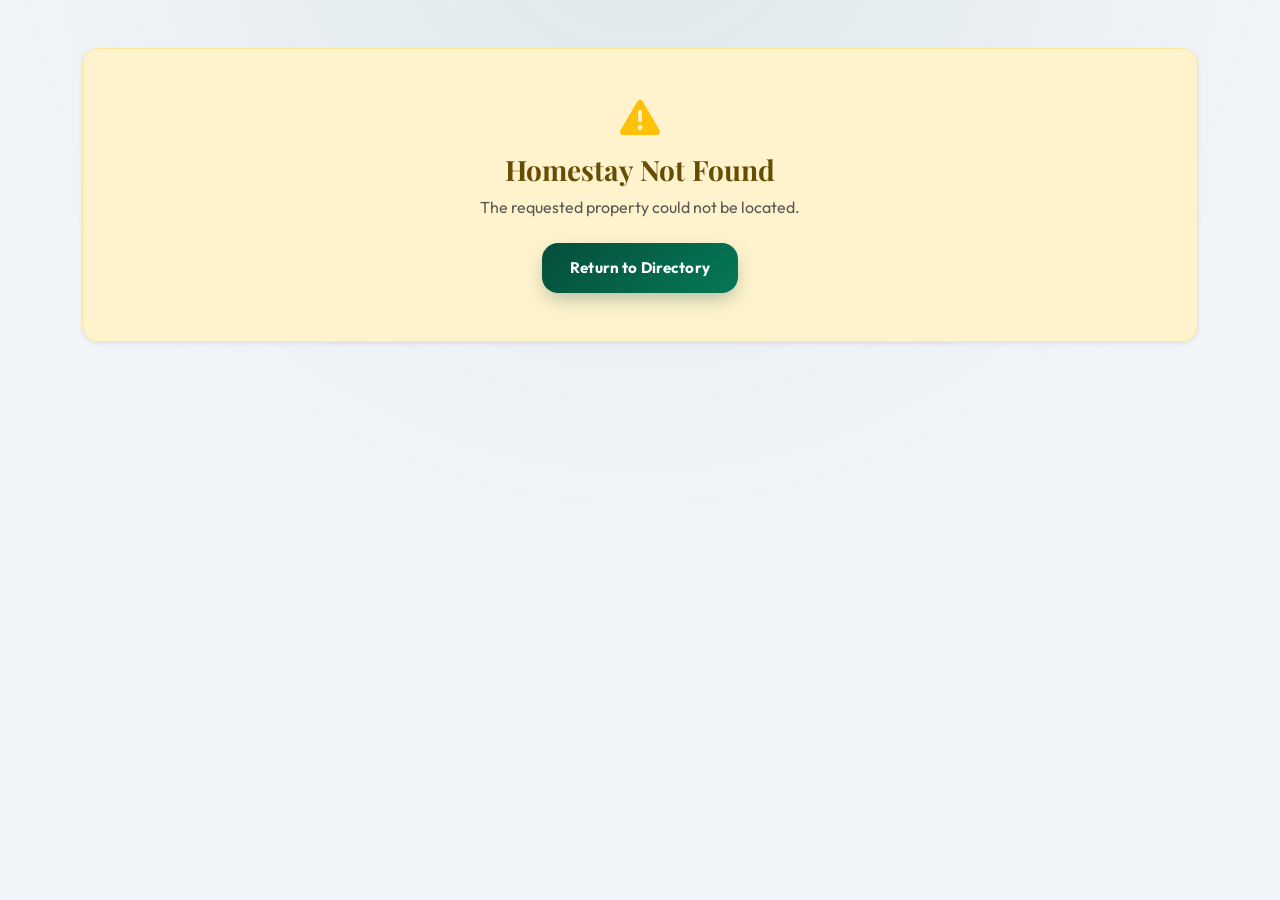
==== commit 1c9c37d8: "Rename details.html to Bdetails.html" ====
--- a/Bdetails.html
+++ b/Bdetails.html
@@ -3,52 +3,487 @@
 <head>
     <meta charset="UTF-8">
     <meta name="viewport" content="width=device-width, initial-scale=1.0">
-    <title>Vibe Stay | Darjeeling Homestay</title>
-    <meta name="description" content="Explore beautiful homestays across Darjeeling and Himalayan destinations.">
-
-    <!-- Bootstrap 5 CSS -->
-    <link href="https://cdn.jsdelivr.net/npm/bootstrap@5.3.3/dist/css/bootstrap.min.css" rel="stylesheet" rel="preload">
-    <!-- Font Awesome Icons -->
-    <link href="https://cdnjs.cloudflare.com/ajax/libs/font-awesome/6.6.0/css/all.min.css" rel="stylesheet" rel="preload">
-    <!-- Google Fonts -->
-    <link href="https://fonts.googleapis.com/css2?family=Poppins:wght@300;400;500;600;700;800&display=swap" rel="stylesheet" rel="preload">
-    <!-- Custom CSS -->
-    <link rel="stylesheet" href="details.css" rel="preload">
-    <link rel="stylesheet" href="style.css" rel="preload">
+    <title>Vibe Stay | Luxury Homestay Experience</title>
+    <meta name="description" content="Discover handpicked luxury homestays and mountain retreats across Darjeeling and the Himalayas.">
+
+    <!-- Google Fonts: Outfit (Sans) + Playfair Display (Luxury Serif) -->
+    <link rel="preconnect" href="https://fonts.googleapis.com">
+    <link rel="preconnect" href="https://fonts.gstatic.com" crossorigin>
+    <link href="https://fonts.googleapis.com/css2?family=Outfit:wght@300;400;500;600;700;800&family=Playfair+Display:ital,wght@0,500;0,600;0,700;1,400&display=swap" rel="stylesheet">
+    
+    <!-- Bootstrap 5.3 CSS -->
+    <link href="https://cdn.jsdelivr.net/npm/bootstrap@5.3.3/dist/css/bootstrap.min.css" rel="stylesheet">
+    <!-- Font Awesome 6 Icons -->
+    <link href="https://cdnjs.cloudflare.com/ajax/libs/font-awesome/6.6.0/css/all.min.css" rel="stylesheet">
+
+    <!-- Radical New Design CSS -->
+    <style>
+        :root {
+            --brand-dark: #0f172a;
+            --brand-emerald: #064e3b;
+            --brand-emerald-light: #ecfdf5;
+            --brand-gold: #c5a059;
+            --brand-gold-hover: #a38241;
+            --bg-surface: #f1f5f9;
+            --card-surface: #ffffff;
+            --text-primary: #0f172a;
+            --text-secondary: #475569;
+            --text-muted: #94a3b8;
+            --radius-xl: 28px;
+            --radius-lg: 18px;
+            --radius-sm: 10px;
+            --shadow-subtle: 0 4px 20px -2px rgba(15, 23, 42, 0.05);
+            --shadow-float: 0 20px 40px -12px rgba(15, 23, 42, 0.12);
+            --transition-bounce: all 0.4s cubic-bezier(0.16, 1, 0.3, 1);
+        }
+
+        *, *::before, *::after {
+            margin: 0;
+            padding: 0;
+            box-sizing: border-box;
+        }
+
+        body {
+            font-family: 'Outfit', sans-serif;
+            background-color: var(--bg-surface);
+            color: var(--text-primary);
+            overflow-x: hidden;
+            padding-bottom: 85px;
+            -webkit-font-smoothing: antialiased;
+        }
+
+        @media (min-width: 992px) {
+            body { padding-bottom: 0; }
+        }
+
+        h1, h2, h3, .font-serif {
+            font-family: 'Playfair Display', Georgia, serif;
+        }
+
+        /* Ambient Glow Background */
+        body::before {
+            content: '';
+            position: fixed;
+            top: 0;
+            left: 50%;
+            transform: translateX(-50%);
+            width: 100vw;
+            height: 600px;
+            background: radial-gradient(circle at 50% -20%, rgba(6, 78, 59, 0.08) 0%, rgba(241, 245, 249, 0) 70%);
+            z-index: -1;
+            pointer-events: none;
+        }
+
+        /* ==========================================
+           EDITORIAL FLOATING NAVBAR
+        ========================================== */
+        .navbar {
+            padding: 16px 0;
+            background: transparent;
+            position: sticky;
+            top: 0;
+            z-index: 1050;
+            transition: var(--transition-bounce);
+        }
+
+        .navbar.scrolled, .navbar {
+            background: rgba(255, 255, 255, 0.45);
+            backdrop-filter: blur(20px);
+            -webkit-backdrop-filter: blur(20px);
+            border-bottom: 1px solid rgba(226, 232, 240, 0.8);
+            box-shadow: 0 4px 25px rgba(0,0,0,0.03);
+        }
+
+        .navbar-brand {
+            gap: 12px;
+        }
+
+        .brand-logo {
+            width: 44px;
+            height: 44px;
+            object-fit: cover;
+            border-radius: 14px;
+            box-shadow: 0 4px 14px rgba(0,0,0,0.1);
+        }
+
+        .brand-name {
+            font-family: 'Playfair Display', serif;
+            font-size: 1.5rem;
+            font-weight: 700;
+            color: var(--brand-emerald) !important;
+            letter-spacing: -0.02em;
+        }
+
+        .nav-link {
+            color: var(--text-primary) !important;
+            font-weight: 600;
+            font-size: 0.95rem;
+            padding: 8px 20px !important;
+            border-radius: 50px;
+            transition: var(--transition-bounce);
+        }
+
+        .nav-link:hover {
+            color: var(--brand-emerald) !important;
+            background: var(--brand-emerald-light);
+        }
+
+        /* ================= HERO SECTION (EDITORIAL MASONRY LOOK) ================= */
+        .hero-container {
+            padding-top: 12px;
+        }
+
+        .hero-card-wrapper {
+            position: relative;
+            border-radius: var(--radius-xl);
+            overflow: hidden;
+            box-shadow: var(--shadow-float);
+        }
+
+        .hero-section {
+            position: relative;
+            width: 100%;
+            height: 58vh;
+            min-height: 400px;
+            max-height: 620px;
+            background-color: var(--brand-dark);
+            overflow: hidden;
+        }
+
+        .hero-image {
+            width: 100%;
+            height: 100%;
+            object-fit: cover;
+            object-position: center;
+            transition: transform 1s cubic-bezier(0.16, 1, 0.3, 1);
+        }
+
+        .hero-card-wrapper:hover .hero-image {
+            transform: scale(1.04);
+        }
+
+        .hero-overlay {
+            position: absolute;
+            inset: 0;
+            display: flex;
+            align-items: flex-end;
+            padding: 3rem;
+            background: linear-gradient(180deg, rgba(15, 23, 42, 0.05) 0%, rgba(15, 23, 42, 0.85) 100%);
+        }
+
+        .hero-overlay h1 {
+            font-size: clamp(2.2rem, 5vw, 3.8rem);
+            font-weight: 700;
+            color: #ffffff;
+            line-height: 1.1;
+            text-shadow: 0 4px 20px rgba(0,0,0,0.3);
+        }
+
+        /* ================= SUMMARY FLOATING STRIP ================= */
+        .summary-section {
+            margin-top: -60px;
+            position: relative;
+            z-index: 25;
+        }
+
+        .summary-card {
+            border: 1px solid rgba(255, 255, 255, 0.9) !important;
+            border-radius: var(--radius-xl) !important;
+            box-shadow: 0 20px 50px -10px rgba(15, 23, 42, 0.1);
+            background: rgba(255, 255, 255, 0.95);
+            backdrop-filter: blur(16px);
+            padding: 2rem !important;
+            transition: var(--transition-bounce);
+        }
+
+        .summary-card:hover {
+            transform: translateY(-3px);
+            box-shadow: 0 25px 60px -10px rgba(15, 23, 42, 0.15);
+        }
+
+        .price-badge-pill {
+            background: var(--brand-emerald-light);
+            border: 1px solid rgba(6, 78, 59, 0.15);
+            padding: 8px 18px;
+            border-radius: 50px;
+            display: inline-flex;
+            align-items: baseline;
+            gap: 6px;
+        }
+
+        /* ================= CARDS & CONTENT BLOCKS ================= */
+        .card {
+            border: 1px solid rgba(226, 232, 240, 0.9) !important;
+            border-radius: var(--radius-xl) !important;
+            box-shadow: var(--shadow-subtle);
+            background: var(--card-surface);
+            transition: var(--transition-bounce);
+        }
+
+        .card:hover {
+            box-shadow: var(--shadow-float);
+            border-color: rgba(6, 78, 59, 0.15) !important;
+        }
+
+        .section-header-title {
+            font-family: 'Playfair Display', serif;
+            font-weight: 700;
+            color: var(--brand-dark);
+            font-size: 1.5rem;
+        }
+
+        .card-title-icon {
+            width: 48px;
+            height: 48px;
+            display: inline-flex;
+            align-items: center;
+            justify-content: center;
+            background: linear-gradient(135deg, var(--brand-emerald-light), #d1fae5);
+            color: var(--brand-emerald) !important;
+            border-radius: 16px;
+            font-size: 1.2rem;
+            box-shadow: inset 0 0 0 1px rgba(6, 78, 59, 0.1);
+        }
+
+        /* ================= AMENITIES LUXURY CHIPS ================= */
+        .amenities-list {
+            display: flex;
+            flex-wrap: wrap;
+            gap: 12px;
+        }
+
+        .amenity-chip {
+            background: #f8fafc;
+            color: var(--brand-dark);
+            padding: 12px 20px;
+            border-radius: 16px;
+            font-size: 0.9rem;
+            font-weight: 600;
+            display: inline-flex;
+            align-items: center;
+            gap: 10px;
+            border: 1px solid #e2e8f0;
+            transition: var(--transition-bounce);
+        }
+
+        .amenity-chip:hover {
+            background: var(--brand-emerald);
+            color: #ffffff;
+            border-color: var(--brand-emerald);
+            transform: translateY(-2px);
+        }
+
+        /* ================= BUTTONS ================= */
+        .btn {
+            border-radius: 16px;
+            padding: 14px 28px;
+            font-weight: 700;
+            font-size: 0.95rem;
+            letter-spacing: 0.01em;
+            transition: var(--transition-bounce);
+        }
+
+        .btn-success {
+            background: linear-gradient(135deg, #064e3b 0%, #047857 100%);
+            border: none;
+            color: #ffffff;
+            box-shadow: 0 8px 20px -4px rgba(6, 78, 59, 0.35);
+        }
+
+        .btn-success:hover, .btn-success:focus {
+            background: linear-gradient(135deg, #047857 0%, #065f46 100%);
+            transform: translateY(-2px);
+            box-shadow: 0 12px 25px -4px rgba(6, 78, 59, 0.45);
+        }
+
+        .btn-outline-success {
+            color: var(--brand-emerald);
+            border: 2px solid var(--brand-emerald);
+            background: transparent;
+        }
+
+        .btn-outline-success:hover {
+            background: var(--brand-emerald);
+            color: #ffffff;
+            border-color: var(--brand-emerald);
+            transform: translateY(-2px);
+        }
+
+        .btn-outline-danger {
+            border-radius: 16px;
+            border-width: 2px;
+            font-weight: 700;
+        }
+
+        #whatsappBtn {
+            color: #059669;
+            border: 2px solid #10b981;
+            background: rgba(16, 185, 129, 0.05);
+        }
+
+        #whatsappBtn:hover {
+            background: #10b981;
+            color: #ffffff;
+            border-color: #10b981;
+        }
+
+        /* ================= GALLERY MASONRY CARDS ================= */
+        .gallery-item {
+            position: relative;
+            border-radius: 20px;
+            overflow: hidden;
+            cursor: pointer;
+            background: #cbd5e1;
+            box-shadow: 0 6px 16px rgba(0,0,0,0.06);
+            transition: var(--transition-bounce);
+        }
+
+        .gallery-image {
+            width: 100%;
+            aspect-ratio: 4 / 3;
+            object-fit: cover;
+            transition: transform 0.6s cubic-bezier(0.16, 1, 0.3, 1);
+        }
+
+        .gallery-item:hover {
+            transform: translateY(-4px);
+            box-shadow: 0 14px 28px rgba(0,0,0,0.12);
+        }
+
+        .gallery-item:hover .gallery-image {
+            transform: scale(1.08);
+        }
+
+        /* ================= FORM MODERN STYLING ================= */
+        #enquiryForm .form-label {
+            font-size: 0.8rem;
+            text-transform: uppercase;
+            letter-spacing: 0.08em;
+            font-weight: 700;
+            color: var(--text-secondary);
+        }
+
+        #enquiryForm .form-control {
+            width: 100%;
+            min-height: 52px;
+            background-color: #f8fafc;
+            border: 1px solid #e2e8f0 !important;
+            border-radius: 14px;
+            padding: 12px 18px;
+            font-size: 0.95rem;
+            color: var(--text-primary);
+            font-weight: 600;
+            transition: var(--transition-bounce);
+        }
+
+        #enquiryForm input[type="date"] {
+            min-height: 52px;
+            position: relative;
+            appearance: none;
+            -webkit-appearance: none;
+        }
+
+        #enquiryForm input[type="date"]::-webkit-calendar-picker-indicator {
+            cursor: pointer;
+            position: absolute;
+            right: 16px;
+            filter: opacity(0.6);
+        }
+
+        #enquiryForm .form-control:focus {
+            background-color: #ffffff;
+            border-color: var(--brand-emerald) !important;
+            box-shadow: 0 0 0 4px rgba(6, 78, 59, 0.12);
+            outline: none;
+        }
+
+        /* ================= MOBILE FIXED BOTTOM FLOATING DOCK ================= */
+        .mobile-action-bar {
+            position: fixed;
+            bottom: 16px;
+            left: 16px;
+            right: 16px;
+            background: rgba(15, 23, 42, 0.92);
+            backdrop-filter: blur(20px);
+            -webkit-backdrop-filter: blur(20px);
+            border: 1px solid rgba(255, 255, 255, 0.15);
+            padding: 12px 20px;
+            border-radius: 24px;
+            z-index: 1040;
+            box-shadow: 0 12px 36px rgba(0, 0, 0, 0.25);
+        }
+
+        .mobile-action-bar .btn {
+            border-radius: 14px;
+            padding: 10px 18px;
+            font-size: 0.85rem;
+            display: inline-flex;
+            align-items: center;
+            justify-content: center;
+            white-space: nowrap;
+        }
+
+        /* Modal Customization */
+        .modal-content {
+            background: transparent;
+            border: none;
+        }
+
+        /* ================= FOOTER ================= */
+        footer {
+            background: var(--brand-dark);
+            border-top: 1px solid rgba(255,255,255,0.08);
+        }
+
+        /* Responsive */
+        @media (max-width: 991.98px) {
+            .hero-section {
+                height: 44vh;
+                min-height: 340px;
+            }
+            .summary-section {
+                margin-top: -30px;
+            }
+            .hero-overlay {
+                padding: 2rem 1.5rem;
+            }
+        }
+
+        @media (max-width: 767.98px) {
+            .summary-card {
+                padding: 1.5rem !important;
+            }
+            .btn {
+                width: 100%;
+                text-align: center;
+            }
+            .mobile-action-bar .btn {
+                width: auto;
+            }
+        }
+    </style>
 </head>
 <body>
-
-<!-- ================= NAVBAR ================= -->
-<nav class="navbar navbar-expand-lg navbar-light bg-white shadow-sm sticky-top">
+    <!-- ================= NAVBAR ================= -->
+<nav class="navbar navbar-expand-lg">
     <div class="container">
         <a class="navbar-brand d-flex align-items-center" href="index.html">
-
-            <img src="logo.jpeg"
-               alt="Vibe Stay Logo"
-             class="brand-logo">
-
-            <span class="brand-name">
-                 Vibe Stay
-            </span>
-
+            <img src="logo.jpeg" alt="Vibe Stay Logo" class="brand-logo">
+            <span class="brand-name">Vibe Stay</span>
         </a>
-        <button class="navbar-toggler border-0" type="button" data-bs-toggle="collapse" data-bs-target="#navbarNav" aria-controls="navbarNav" aria-expanded="false" aria-label="Toggle navigation">
+        <button class="navbar-toggler border-0 shadow-none" type="button" data-bs-toggle="collapse" data-bs-target="#navbarNav" aria-controls="navbarNav" aria-expanded="false" aria-label="Toggle navigation">
             <span class="navbar-toggler-icon"></span>
         </button>
         <div class="collapse navbar-collapse" id="navbarNav">
             <ul class="navbar-nav ms-auto align-items-lg-center gap-2 mt-3 mt-lg-0">
-                <li class="nav-item">
-                    <a class="nav-link fw-medium" href="#heroImage">Home</a>
+                <li class="nav-item" href="index.html">
+                    <a class="nav-link" href="index.html">Home</a>
                 </li>
                 <li class="nav-item">
-                    <a class="nav-link fw-medium" href="#galleryContainer">
-                        Gallery
-                    </a>
+                    <a class="nav-link" href="#galleryContainer">Gallery</a>
                 </li>
                 <li class="nav-item">
-                    <a class="nav-link fw-medium" href="#contact">
-                        Contact
-                    </a>
+                    <a class="nav-link" href="#contact">Contact</a>
                 </li>
             </ul>
         </div>
@@ -56,75 +491,81 @@
 </nav>
 
 <!-- ================= HERO SECTION ================= -->
-<section class="hero-section">
-    <img id="heroImage" class="hero-image" src="https://placehold.co/1200x700?text=Loading+Homestay..." alt="Homestay Cover Photo">
-    <div class="hero-overlay d-none">
-        <div class="container">
-            <h1 id="homeName" class="fw-bold text-white mb-1">Loading Homestay...</h1>
-            <p id="homeLocation" class="text-white-50 fs-5 mb-0">
-                <i class="fa-solid fa-location-dot me-1"></i> Loading details...
-            </p>
-        </div>
-    </div>
-</section>
-
-<!-- ================= SUMMARY CARD ================= -->
+<div class="container hero-container">
+    <div class="hero-card-wrapper">
+        <section class="hero-section">
+            <img id="heroImage" class="hero-image" src="https://placehold.co/1200x700?text=Loading+Homestay..." alt="Homestay Cover Photo">
+            <div class="hero-overlay d-none">
+                <div class="container">
+                    <h1 id="homeName" class="mb-2">Loading Homestay...</h1>
+                    <p id="homeLocation" class="text-white-50 fs-5 mb-0 fw-medium">
+                        <i class="fa-solid fa-location-dot me-2 text-warning"></i>Loading details...
+                    </p>
+                </div>
+            </div>
+        </section>
+    </div>
+</div>
+
+<!-- ================= SUMMARY FLOATING CARD ================= -->
 <section class="summary-section">
     <div class="container">
-        <div class="card summary-card p-3 p-md-4">
+        <div class="card summary-card">
             <div class="row align-items-center gy-3">
-                <div class="col-lg-8">
-                    <h2 id="detailName" class="fw-bold h3 mb-2"></h2>
-                    <p id="detailLocation" class="text-muted mb-2 small fs-6"></p>
-                    <div class="d-flex align-items-baseline gap-2">
-                        <span id="detailPrice" class="h3 fw-bold text-success mb-0"></span>
-                        <span class="text-muted small">/ night</span>
+                <div class="col-lg-7">
+                    <h2 id="detailName" class="section-header-title h2 mb-2"></h2>
+                    <p id="detailLocation" class="text-muted mb-0 fs-6 fw-medium"></p>
+                </div>
+                <div class="col-lg-5 text-lg-end">
+                    <div class="d-flex align-items-center justify-content-lg-end justify-content-between gap-3">
+                        <div class="price-badge-pill">
+                            <span id="detailPrice" class="h2 fw-bold text-success mb-0"></span>
+                            <span class="text-muted small fw-semibold">/ night</span>
+                        </div>
+                        <div class="d-none d-lg-flex gap-2">
+                            <button id="wishlistBtn" class="btn btn-outline-danger">
+                                ❤️ Wishlist
+                            </button>
+                            <button id="shareBtn" class="btn btn-success">
+                                <i class="fa-solid fa-share me-1"></i> Share
+                            </button>
+                        </div>
                     </div>
                 </div>
-                <div class="col-lg-4 text-lg-end d-none d-lg-block">
-                    <div class="d-flex justify-content-lg-end gap-2">
-                        <button id="wishlistBtn" class="btn btn-outline-danger">
-                            ❤️ Add Wishlist
-                        </button>
-                        <button id="shareBtn" class="btn btn-success">
-                            <i class="fa-solid fa-share me-1"></i> Share
-                        </button>
-                    </div>
-                </div>
             </div>
         </div>
     </div>
 </section>
 
 <!-- ================= MAIN CONTENT & SIDEBAR ================= -->
-<section class="py-4 py-md-5">
+<section class="py-5">
     <div class="container">
         <div class="row g-4">
             
             <!-- Main Content Area -->
             <div class="col-lg-8">
                 <!-- About Card -->
-                <div class="card p-4 mb-4">
-                    <h3 class="h5 fw-bold mb-3 d-flex align-items-center">
-                        <span class="card-title-icon"><i class="fa-solid fa-house text-success"></i></span>
+                <div class="card p-4 p-md-5 mb-4">
+                    <h3 class="section-header-title mb-4 d-flex align-items-center">
+                        <span class="card-title-icon me-3"><i class="fa-solid fa-house"></i></span>
                         About This Homestay
                     </h3>
-                    <p id="detailDescription" class="text-secondary lh-lg mb-0"></p>
+                    <p id="detailDescription" class="text-secondary lh-lg mb-0 fs-6"></p>
                 </div>
 
                 <!-- Scenic Highlights Card -->
-                <div class="card p-4 mb-4">
-                    <h3 class="h5 fw-bold mb-3 d-flex align-items-center">
-                        <span class="card-title-icon"><i class="fa-solid fa-mountain-sun text-success"></i></span>
+                <div class="card p-4 p-md-5 mb-4">
+                    <h3 class="section-header-title mb-4 d-flex align-items-center">
+                        <span class="card-title-icon me-3"><i class="fa-solid fa-mountain-sun"></i></span>
                         Scenic Highlights
                     </h3>
-                    <p id="detailScenery" class="text-secondary lh-lg mb-0"></p>
+                    <p id="detailScenery" class="text-secondary lh-lg mb-0 fs-6"></p>
                 </div>
 
                 <!-- Photo Gallery Card -->
-                <div class="card p-4">
-                    <h3 class="h5 fw-bold mb-4 d-flex align-items-center">
-                        <span class="card-title-icon"><i class="fa-solid fa-images text-success"></i></span>
+                <div class="card p-4 p-md-5">
+                    <h3 class="section-header-title mb-4 d-flex align-items-center">
+                        <span class="card-title-icon me-3"><i class="fa-solid fa-images"></i></span>
                         Photo Gallery
                     </h3>
                     <div id="galleryContainer" class="row g-3">
@@ -135,50 +576,51 @@
 
             <!-- Sidebar -->
             <div class="col-lg-4">
-                <div class="sticky-top" style="top: 90px;">
-                    <!-- Amenities -->
+                <div class="sticky-top" style="top: 100px;">
+                    
+                    <!-- Amenities Card -->
                     <div class="card p-4 mb-4">
-                        <h4 class="h6 fw-bold mb-3 text-uppercase text-muted">Amenities</h4>
+                        <h4 class="h6 fw-bold mb-3 text-uppercase text-muted tracking-wider">Amenities</h4>
                         <div id="detailAmenities" class="amenities-list"></div>
                     </div>
 
-            <!-- ================= QUICK ENQUIRY SECTION ================= -->
-<div class="card p-4 mb-4 shadow-sm rounded-4">
-    <h3 class="h5 fw-bold mb-3 d-flex align-items-center">
-        <span class="card-title-icon me-2"><i class="fa-solid fa-paper-plane text-success"></i></span>
-        Quick Enquiry
-    </h3>
-    
-    <form id="enquiryForm">
-        <div class="row g-3">
-            <div class="col-12 col-md-6">
-                <label for="enquiryName" class="form-label small fw-semibold text-secondary">Your Name</label>
-                <input type="text" id="enquiryName" class="form-control" placeholder="Enter your full name" required>
-            </div>
-            
-            <div class="col-12 col-md-6">
-                <label for="enquiryPhone" class="form-label small fw-semibold text-secondary">Phone Number</label>
-                <input type="tel" id="enquiryPhone" class="form-control" placeholder="Enter your phone number" required>
-            </div>
-            
-            <div class="col-12 col-md-6">
-                <label for="enquiryCheckIn" class="form-label small fw-semibold text-secondary">Check-in Date</label>
-                <input type="date" id="enquiryCheckIn" class="form-control" required>
-            </div>
-            
-            <div class="col-12 col-md-6">
-                <label for="enquiryCheckOut" class="form-label small fw-semibold text-secondary">Check-out Date</label>
-                <input type="date" id="enquiryCheckOut" class="form-control" required>
-            </div>
-            
-            <div class="col-12 mt-3">
-                <button type="submit" class="btn btn-success w-100 fw-bold py-2.5 rounded-3">
-                    <i class="fa-solid fa-comment-sms me-2"></i>Send SMS to Owner
-                </button>
-            </div>
-        </div>
-    </form>
-</div>
+                    <!-- Quick Enquiry Form Card -->
+                    <div class="card p-4 mb-4">
+                        <h3 class="h5 fw-bold mb-4 d-flex align-items-center">
+                            <span class="card-title-icon me-3"><i class="fa-solid fa-paper-plane"></i></span>
+                            Quick Enquiry
+                        </h3>
+                        
+                        <form id="enquiryForm">
+                            <div class="row g-3">
+                                <div class="col-12 col-md-6">
+                                    <label for="enquiryName" class="form-label">Your Name</label>
+                                    <input type="text" id="enquiryName" class="form-control" placeholder="Full name" required>
+                                </div>
+                                
+                                <div class="col-12 col-md-6">
+                                    <label for="enquiryPhone" class="form-label">Phone Number</label>
+                                    <input type="tel" id="enquiryPhone" class="form-control" placeholder="Phone number" required>
+                                </div>
+                                
+                                <div class="col-12 col-md-6">
+                                    <label for="enquiryCheckIn" class="form-label">Check-in</label>
+                                    <input type="date" id="enquiryCheckIn" class="form-control" required>
+                                </div>
+                                
+                                <div class="col-12 col-md-6">
+                                    <label for="enquiryCheckOut" class="form-label">Check-out</label>
+                                    <input type="date" id="enquiryCheckOut" class="form-control" required>
+                                </div>
+                                
+                                <div class="col-12 mt-3">
+                                    <button type="submit" class="btn btn-success w-100 py-3">
+                                        <i class="fa-solid fa-comment-sms me-2"></i>Send SMS to Owner
+                                    </button>
+                                </div>
+                            </div>
+                        </form>
+                    </div>
 
                     <!-- Direct Contact & Action -->
                     <div class="card p-4 mb-4" id="contact">
@@ -203,41 +645,41 @@
                     <div id="socialCard" class="card p-4">
                         <h4 class="h6 fw-bold mb-3 text-uppercase text-muted text-center">Follow on Socials</h4>
                         <div class="d-grid gap-2">
-                            <a id="facebookBtn" href="#" class="btn btn-outline-primary btn-sm">
+                            <a id="facebookBtn" href="#" class="btn btn-outline-primary btn-sm rounded-3 py-2">
                                 <i class="fab fa-facebook-f me-2"></i> Facebook
                             </a>
-                            <a id="instagramBtn" href="#" class="btn btn-outline-danger btn-sm">
+                            <a id="instagramBtn" href="#" class="btn btn-outline-danger btn-sm rounded-3 py-2">
                                 <i class="fab fa-instagram me-2"></i> Instagram
                             </a>
-                            <a id="youtubeBtn" href="#" class="btn btn-outline-danger btn-sm">
+                            <a id="youtubeBtn" href="#" class="btn btn-outline-danger btn-sm rounded-3 py-2">
                                 <i class="fab fa-youtube me-2"></i> YouTube
                             </a>
                         </div>
                     </div>
+
                 </div>
             </div>
 
         </div>
     </div>
 </section>
-
-    <!-- ================= MOBILE FIXED BOTTOM ACTION BAR ================= -->
+<!-- ================= MOBILE FIXED BOTTOM FLOATING DOCK ================= -->
 <div class="mobile-action-bar d-flex align-items-center justify-content-between d-lg-none">
     <div>
-        <span class="small text-muted d-block" style="font-size: 11px;">Price</span>
+        <span class="small text-white-50 d-block" style="font-size: 11px;">Price / Night</span>
         <div id="mobilePrice" class="fw-bold text-success fs-6 lh-1">--</div>
     </div>
     <div class="d-flex gap-2 align-items-center">
         <!-- Wishlist Button -->
-        <button id="mobileWishlistBtn" class="btn btn-outline-danger btn-sm rounded-circle px-2 py-1" type="button">
+        <button id="mobileWishlistBtn" class="btn btn-outline-danger btn-sm text-white border-white-50 px-3" type="button">
             ❤️
         </button>
         <!-- Call Button -->
         <button id="mobileCallBtn" class="btn btn-success btn-sm px-3" type="button">
             <i class="fa-solid fa-phone me-1"></i> Call
         </button>
-        <!-- Share Button (Placed right beside Call) -->
-        <button id="shareBtn" class="btn btn-outline-secondary btn-sm px-3" type="button">
+        <!-- Share Button -->
+        <button id="shareBtn" class="btn btn-light btn-sm px-3" type="button">
             <i class="fa-solid fa-share-nodes me-1"></i> Share
         </button>
     </div>
@@ -246,12 +688,12 @@
 <!-- ================= IMAGE PREVIEW MODAL ================= -->
 <div class="modal fade" id="imageModal" tabindex="-1" aria-hidden="true">
     <div class="modal-dialog modal-xl modal-dialog-centered">
-        <div class="modal-content bg-transparent border-0">
+        <div class="modal-content">
             <div class="modal-header border-0 pb-0">
                 <button type="button" class="btn-close btn-close-white ms-auto" data-bs-dismiss="modal" aria-label="Close"></button>
             </div>
             <div class="modal-body text-center p-2">
-                <img id="previewImage" src="" class="img-fluid rounded shadow-lg" alt="Full Preview View" style="max-height: 85vh; object-fit: contain;">
+                <img id="previewImage" src="" class="img-fluid rounded-4 shadow-lg" alt="Full Preview View" style="max-height: 85vh; object-fit: contain;">
             </div>
         </div>
     </div>
@@ -259,124 +701,52 @@
 
 <!-- ================= TOAST NOTIFICATION ================= -->
 <div class="toast-container position-fixed bottom-0 end-0 p-3" style="z-index: 1090;">
-    <div id="toastMessage" class="toast align-items-center text-bg-dark border-0 rounded-3 shadow" role="alert" aria-live="assertive" aria-atomic="true">
+    <div id="toastMessage" class="toast align-items-center text-bg-dark border-0 rounded-4 shadow-lg" role="alert" aria-live="assertive" aria-atomic="true">
         <div class="d-flex">
-            <div id="toastText" class="toast-body fs-6">
+            <div id="toastText" class="toast-body fs-6 py-3">
                 Action Completed
             </div>
-            <button type="button" class="btn-close btn-close-white me-2 m-auto" data-bs-dismiss="toast" aria-label="Close"></button>
+            <button type="button" class="btn-close btn-close-white me-3 m-auto" data-bs-dismiss="toast" aria-label="Close"></button>
         </div>
     </div>
 </div>
 
 <!-- ================= FOOTER ================= -->
-<footer class="bg-dark text-white py-5">
+<footer class="text-white py-5 mt-5">
     <div class="container">
         <div class="row gy-4">
             <div class="col-lg-5">
-                <h4 class="fw-bold text-success mb-3">🌿 Darjeeling Homestay Directory</h4>
-                <p class="text-secondary mb-0">Explore authentic, verified homestays across Darjeeling, Kurseong, Mirik, Kalimpong, Takdah, Lamahatta, and nearby Himalayan gems.</p>
+                <h4 class="fw-bold text-success mb-3 font-serif">🌿 Darjeeling Homestay Directory</h4>
+                <p class="text-white-50 mb-0">Explore authentic, verified homestays across Darjeeling, Kurseong, Mirik, Kalimpong, Takdah, Lamahatta, and nearby Himalayan gems.</p>
             </div>
             <div class="col-lg-3 offset-lg-1">
                 <h5 class="h6 text-uppercase fw-bold text-light mb-3">Quick Navigation</h5>
                 <ul class="list-unstyled mb-0">
-                    <li class="mb-2"><a href="index.html" class="text-secondary text-decoration-none">Home Directory</a></li>
-                    <li class="mb-2"><a href="wishlist.html" class="text-secondary text-decoration-none">My Wishlist</a></li>
+                    <li class="mb-2"><a href="index.html" class="text-white-50 text-decoration-none">Home Directory</a></li>
+                    <li class="mb-2"><a href="wishlist.html" class="text-white-50 text-decoration-none">My Wishlist</a></li>
                 </ul>
             </div>
             <div class="col-lg-3">
                 <h5 class="h6 text-uppercase fw-bold text-light mb-3">Follow Us</h5>
                 <div class="d-flex gap-3 fs-4">
-                    <a href="#" class="text-secondary"><i class="fab fa-facebook"></i></a>
-                    <a href="#" class="text-secondary"><i class="fab fa-instagram"></i></a>
-                    <a href="#" class="text-secondary"><i class="fab fa-youtube"></i></a>
+                    <a href="#" class="text-white-50"><i class="fab fa-facebook"></i></a>
+                    <a href="#" class="text-white-50"><i class="fab fa-instagram"></i></a>
+                    <a href="#" class="text-white-50"><i class="fab fa-youtube"></i></a>
                 </div>
             </div>
         </div>
-        <hr class="my-4 border-secondary">
-        <div class="text-center text-secondary small">
+        <hr class="my-4 border-secondary opacity-25">
+        <div class="text-center text-white-50 small">
             © 2026 Darjeeling Homestay Directory. All rights reserved.
         </div>
     </div>
 </footer>
-    
-
-<!-- ================= MOBILE FIXED BOTTOM ACTION BAR ================= 
-<div class="mobile-action-bar d-flex align-items-center justify-content-between d-lg-none">
-    <div>
-        <span class="small text-muted">Price:</span>
-        <div id="mobilePrice" class="fw-bold text-success fs-6">--</div>
-    </div>
-    <div class="d-flex gap-2">
-        <button id="mobileWishlistBtn" class="btn btn-outline-danger btn-sm rounded-circle px-3 py-2">
-            ❤️
-        </button>
-        <button id="mobileCallBtn" class="btn btn-success btn-sm px-3">
-            <i class="fa-solid fa-phone me-1"></i> Call
-        </button>
-    </div>
-</div> 
-
-<!-- ================= IMAGE PREVIEW MODAL ================= 
-<div class="modal fade" id="imageModal" tabindex="-1" aria-hidden="true">
-    <div class="modal-dialog modal-xl modal-dialog-centered">
-        <div class="modal-content bg-transparent border-0">
-            <div class="modal-header border-0 pb-0">
-                <button type="button" class="btn-close btn-close-white ms-auto" data-bs-dismiss="modal" aria-label="Close"></button>
-            </div>
-            <div class="modal-body text-center p-2">
-                <img id="previewImage" src="" class="img-fluid rounded shadow-lg" alt="Full Preview View" style="max-height: 85vh; object-fit: contain;">
-            </div>
-        </div>
-    </div>
-</div>
-
-<!-- ================= TOAST NOTIFICATION ================= 
-<div class="toast-container position-fixed bottom-0 end-0 p-3" style="z-index: 1090;">
-    <div id="toastMessage" class="toast align-items-center text-bg-dark border-0 rounded-3 shadow" role="alert" aria-live="assertive" aria-atomic="true">
-        <div class="d-flex">
-            <div id="toastText" class="toast-body fs-6">
-                Action Completed
-            </div>
-            <button type="button" class="btn-close btn-close-white me-2 m-auto" data-bs-dismiss="toast" aria-label="Close"></button>
-        </div>
-    </div>
-</div>
-
-<!-- ================= FOOTER ================= 
-<footer class="bg-dark text-white py-5">
-    <div class="container">
-        <div class="row gy-4">
-            <div class="col-lg-5">
-                <h4 class="fw-bold text-success mb-3">🌿 Darjeeling Homestay Directory</h4>
-                <p class="text-secondary mb-0">Explore authentic, verified homestays across Darjeeling, Kurseong, Mirik, Kalimpong, Takdah, Lamahatta, and nearby Himalayan gems.</p>
-            </div>
-            <div class="col-lg-3 offset-lg-1">
-                <h5 class="h6 text-uppercase fw-bold text-light mb-3">Quick Navigation</h5>
-                <ul class="list-unstyled mb-0">
-                    <li class="mb-2"><a href="index.html" class="text-secondary text-decoration-none">Home Directory</a></li>
-                    <li class="mb-2"><a href="wishlist.html" class="text-secondary text-decoration-none">My Wishlist</a></li>
-                </ul>
-            </div>
-            <div class="col-lg-3">
-                <h5 class="h6 text-uppercase fw-bold text-light mb-3">Follow Us</h5>
-                <div class="d-flex gap-3 fs-4">
-                    <a href="#" class="text-secondary"><i class="fab fa-facebook"></i></a>
-                    <a href="#" class="text-secondary"><i class="fab fa-instagram"></i></a>
-                    <a href="#" class="text-secondary"><i class="fab fa-youtube"></i></a>
-                </div>
-            </div>
-        </div>
-        <hr class="my-4 border-secondary">
-        <div class="text-center text-secondary small">
-            © 2026 Darjeeling Homestay Directory. All rights reserved.
-        </div>
-    </div>
-</footer>
-    
--->
+
 <!-- JavaScript Dependencies -->
-<script src="https://cdn.jsdelivr.net/npm/bootstrap@5.3.3/dist/js/bootstrap.bundle.min.js"></script>
-<script src="details.js"></script>
+<script src="https://cdn.jsdelivr.net/npm/bootstrap@5.3.3/dist/js/bootstrap.bundle.min.js" defer></script>
+<script src="details.js" defer></script>
 </body>
 </html>
+
+
+    
